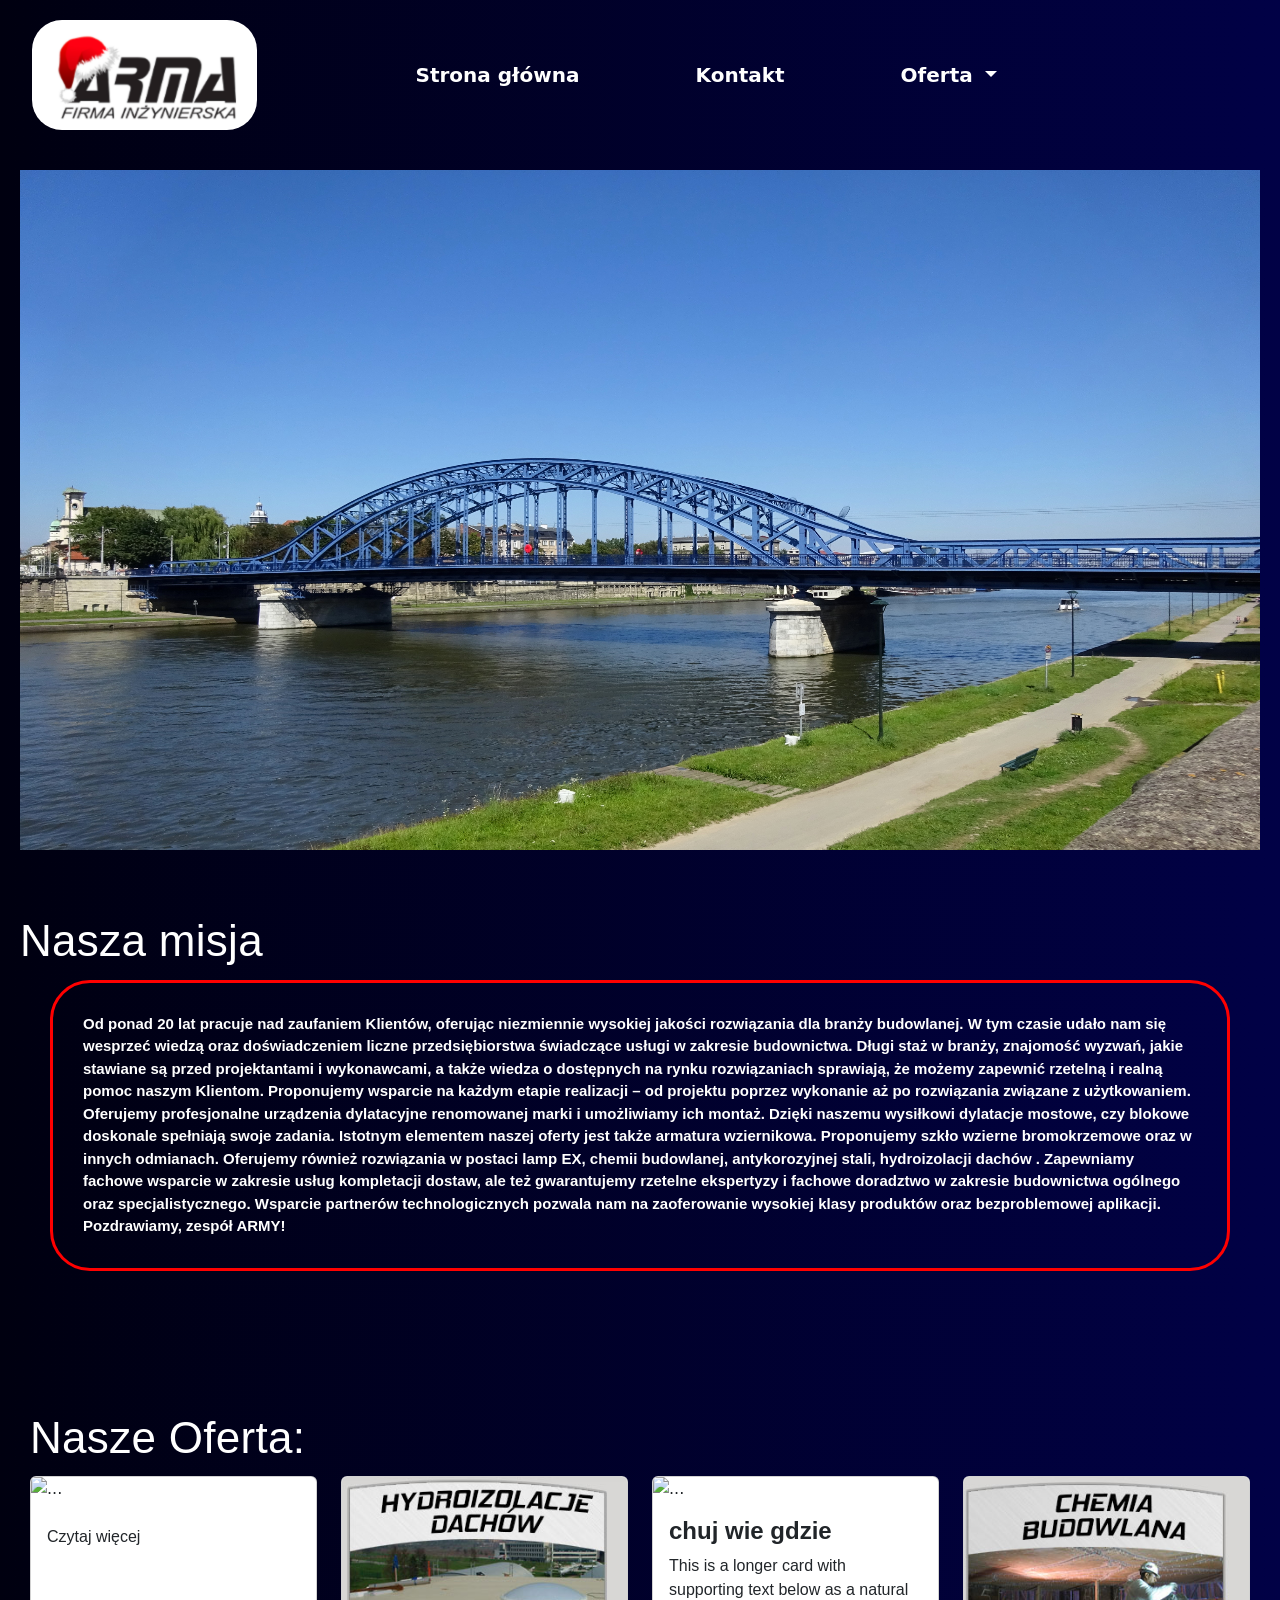
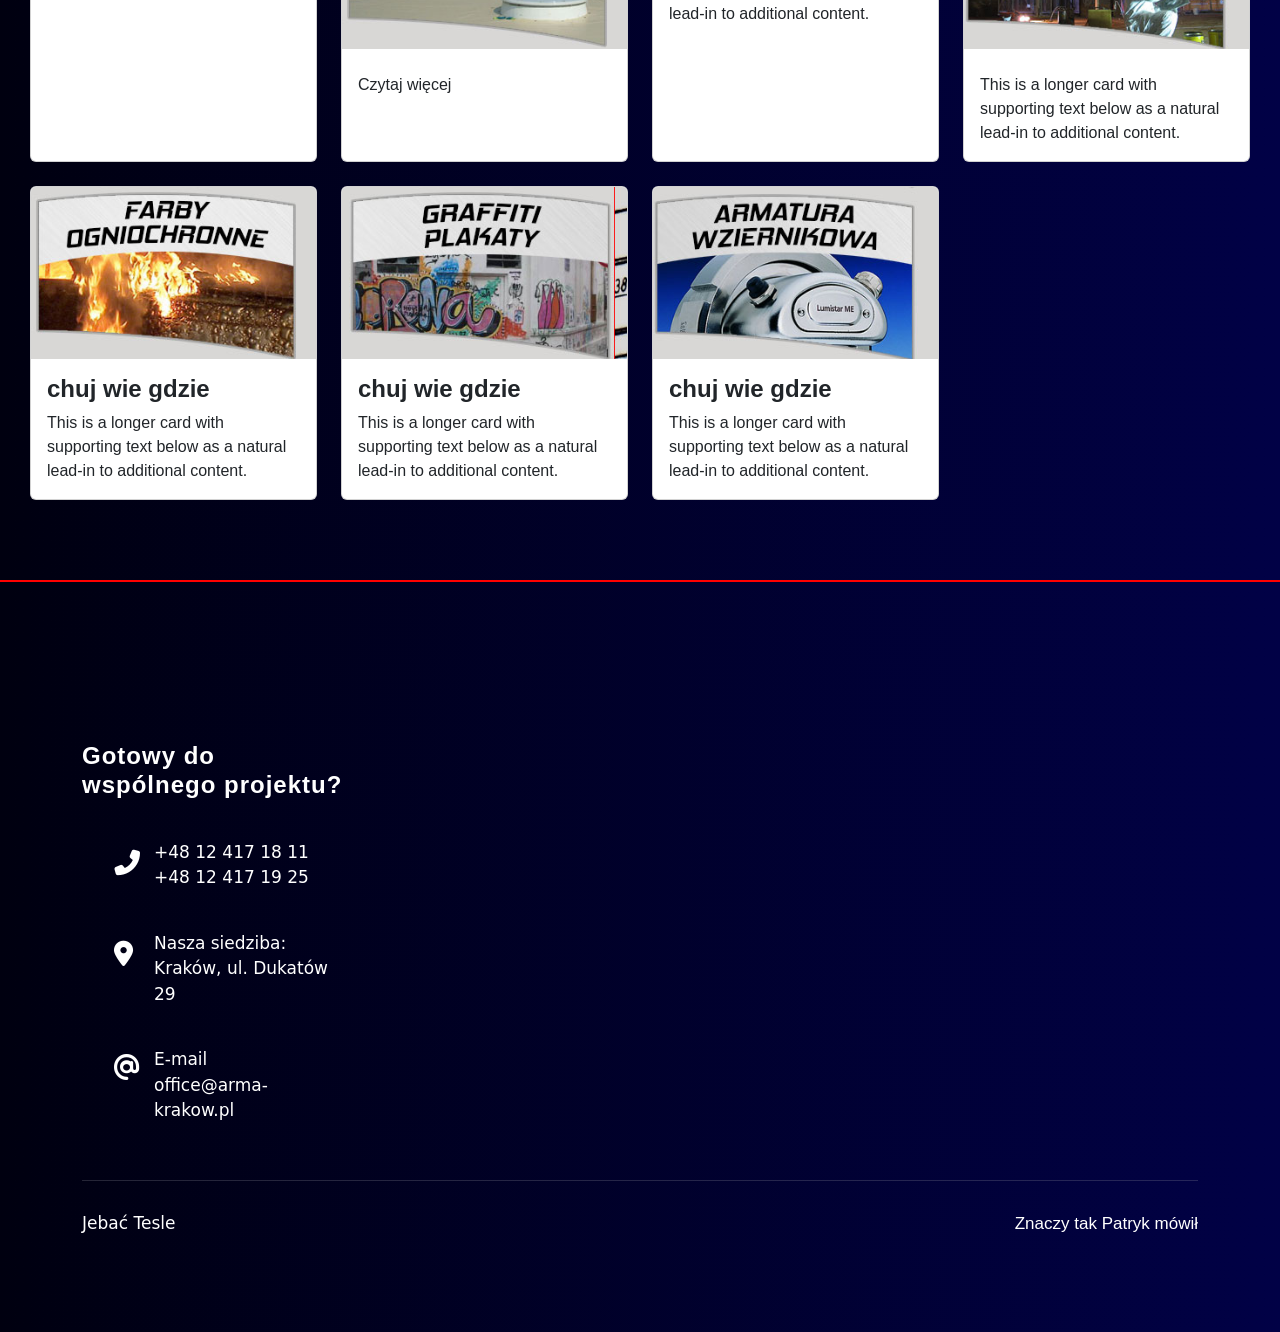
==== index.html @ a5363477 "Update index.html" ====
<!DOCTYPE html>
<html lang="en">
<head>
    <meta charset="UTF-8">
    <meta name="viewport" content="width=device-width, initial-scale=1.0">
    <link rel="stylesheet" href="https://cdnjs.cloudflare.com/ajax/libs/font-awesome/6.5.1/css/all.min.css" integrity="sha512-DTOQO9RWCH3ppGqcWaEA1BIZOC6xxalwEsw9c2QQeAIftl+Vegovlnee1c9QX4TctnWMn13TZye+giMm8e2LwA==" crossorigin="anonymous" referrerpolicy="no-referrer" />    <link rel="stylesheet" href="libraries.css">
   
    <script src="https://ajax.googleapis.com/ajax/libs/jquery/1.12.4/jquery.min.js"></script>
    <script src="https://maxcdn.bootstrapcdn.com/bootstrap/3.3.7/js/bootstrap.min.js" crossorigin="anonymous"></script>

    <link href="https://cdn.jsdelivr.net/npm/bootstrap@5.3.2/dist/css/bootstrap.min.css" rel="stylesheet" integrity="sha384-T3c6CoIi6uLrA9TneNEoa7RxnatzjcDSCmG1MXxSR1GAsXEV/Dwwykc2MPK8M2HN" crossorigin="anonymous">
    <link rel="stylesheet" href="arma.css">
    <link rel="stylesheet" href="footer.css">
    <link rel="stylesheet" href="modal.css">
    <!-- <link rel="stylesheet" href="style.css"> -->
    <title>Arma - firma inżynieryjska</title>
</head>
<body>

  <!-- <div class="nav-img"><img src="log.png" height="100px" width="auto"></div> -->
    
  

  <nav class="navbar navbar-expand-lg bg-body-tertiary">
    <div class="container-fluid">
      <a class="navbar-brand" href="#"><img src="log.png" class="logo-img"></a>
      <button class="navbar-toggler" type="button" data-bs-toggle="collapse" data-bs-target="#navbarSupportedContent" aria-controls="navbarSupportedContent" aria-expanded="false" aria-label="Toggle navigation">
        <span class="navbar-toggler-icon"></span>
      </button>
      <div class="collapse navbar-collapse" id="navbarSupportedContent">
        <ul class="navbar-nav me-auto mb-2 mb-lg-0">
          <li class="nav-item">
            <a class="nav-link" aria-current="page" href="">Strona główna</a>
          </li>
          <li class="nav-item">
            <a class="nav-link" href="#contact">Kontakt</a>
          </li>
          <li class="nav-item dropdown">
            <a class="nav-link dropdown-toggle" href="#" role="button" data-bs-toggle="dropdown" aria-expanded="false">
              Oferta
            </a>
            <ul class="dropdown-menu" aria-labelledby="navbarDropdown">
              <li><a class="dropdown-item" href="#">Antykorozja stali</a></li>
              <li><a class="dropdown-item" href="#">hydroizolacji dachów</a></li>
              <li><a class="dropdown-item" href="#">ekspertyza i doractwo</a></li>
              <li><a class="dropdown-item" href="#">Farby ognioodporne</a></li>
              <li><a class="dropdown-item" href="#">Grafiti i plakaty</a></li>
              <li><a class="dropdown-item" href="#">Armatura wziernikowa</a></li>
              <li><a class="dropdown-item" href="#">Urządzenia wziernikowa</a></li>
              <li><a class="dropdown-item" href="#">Urządzenia dylatacyjne</a></li>
              <li><hr class="dropdown-divider"></li>
              <li><a class="dropdown-item" href="#">Sprzęt specjalistyczny</a></li>
            </ul>
          </li>
        </ul>
      </div>
    </div>
  </nav>


<section class="mid-section">
  <img src="most.jpg" class="bridge-img" >
</section>
<section class="nasza-misja">
  <div class="title"><h6 class="title-about-me">Nasza misja</h6></div>
  <div class="description">
  <p class="about-me">Od ponad 20 lat pracuje nad zaufaniem Klientów, oferując niezmiennie wysokiej jakości rozwiązania dla branży budowlanej. W tym czasie udało nam się wesprzeć wiedzą oraz doświadczeniem liczne przedsiębiorstwa świadczące usługi w zakresie budownictwa. Długi staż w branży, znajomość wyzwań, jakie stawiane są przed projektantami i wykonawcami, a także wiedza o dostępnych na rynku rozwiązaniach sprawiają, że możemy zapewnić rzetelną i realną pomoc naszym Klientom.
    Proponujemy wsparcie na każdym etapie realizacji – od projektu poprzez wykonanie aż po rozwiązania związane z użytkowaniem. Oferujemy profesjonalne urządzenia dylatacyjne renomowanej marki i umożliwiamy ich montaż. Dzięki naszemu wysiłkowi dylatacje mostowe, czy blokowe doskonale spełniają swoje zadania. Istotnym elementem naszej oferty jest także armatura wziernikowa. Proponujemy szkło wzierne bromokrzemowe oraz w innych odmianach. Oferujemy również rozwiązania w postaci lamp EX, chemii budowlanej, antykorozyjnej stali, hydroizolacji dachów .
    Zapewniamy fachowe wsparcie w zakresie usług kompletacji dostaw, ale też gwarantujemy rzetelne ekspertyzy i fachowe doradztwo w zakresie budownictwa ogólnego oraz specjalistycznego. Wsparcie partnerów technologicznych pozwala nam na zaoferowanie wysokiej klasy produktów oraz bezproblemowej aplikacji.
    Pozdrawiamy, zespół ARMY!</p>
  </div>
</section>

<!-- Modal -->

<div class="modal" tabindex="-1" id="myModal">
 <div class="modal-dialog">
   <div class="modal-content">
     <div class="modal-header">
       <h5 class="modal-title">Modal title</h5>
       <button type="button" class="btn-close" data-bs-dismiss="modal" aria-label="Close"></button>
     </div>
     <div class="modal-body">
<div class="modal-nav">
  <ul class="ul-modal">
    <li class="li-modal"><a href="#"><button class="button" id="opis-button">Opis</button></a></li>
    <li class="li-modal"><a href="#"><button class="button" id="do-pobrania-button">Do Pobrania</button></a></li>
    <li class="li-modal"><a href="#"><button class="button" id="kolory-button">Kolory</button></a></li>
  </ul>
</div>
<div id="opis" class="tab-content">
  <h2>Opis</h2>
  <div id="opis-content">
    Mamy szerokie doświadczenie w systemach antykorozyjnych dla konstrukcji stalowych dzięki współpracy z firmą Hempel. Oferujemy profesjonalną obsługę aplikacji powłok malarskich, wspierając klientów od fazy projektowej po serwis gwarancyjny. Partnerzy mogą liczyć na wsparcie certyfikowanej kadry, konkurencyjne oferty, bezpłatną dostawę i usługi dodatkowe. Zainteresowanych zapraszamy do kontaktu telefonicznego lub formularza zgłoszeniowego.
  </div>
</div>
<div id="do-pobrania" class="tab-content hidden">
  <h2>Do Pobrania</h2>
  <div id="do-pobrania-content">
   <div class="des"><p class="pobranie-content">Zapraszamy do pobrania kart technicznych i kart charakterystyki najpopularniejszych produktów firmy Hempel. Jeśli są Państwo zainteresowani innymi dokumentami prosimy o kontakt. Nasi pracownicy są do Państwa dyspozycji. Przypominamy też, iż komplet niezbędnych dokumentów otrzymają Państwo wraz z zamówionym towarem</p></div> 
 <div class="tab">
   <table width="890">
    <tbody><tr>
      <td colspan="4" width="100"><span style="font-size:24px;">Karty charakterystki</span></td><td width="100" colspan="4"><span style="font-size:24px;">Karty techniczne</span></td> <td width="210"><span style="font-size:24px;">Atesty</span></td>
    </tr>
    <tr>
      <td><a target="_blank" href="PDF/ANTYKOROZJA/Karty_charakterystyki/0808C00000.pdf">0808C</a></td>	<td><a target="_blank" href="PDF/ANTYKOROZJA/Karty_charakterystyki/0845C00000.pdf">0845C</a></td> <td><a target="_blank" href="PDF/ANTYKOROZJA/Karty_charakterystyki/1314012170.pdf">13140</a></td>  <td style="padding-right:50px;"><a target="_blank" href="PDF/ANTYKOROZJA/Karty_charakterystyki/1550911630.pdf">15509</a></td> <td><a target="_blank" href="PDF/ANTYKOROZJA/Karty_techniczne/Karta techniczna 15700_end 01-2016.pdf">15700</a></td>  <td><a target="_blank" href="PDF/ANTYKOROZJA/Karty_techniczne/Karta techniczna 17360_end 07-2013.pdf">17360</a></td> <td><a target="_blank" href="PDF/ANTYKOROZJA/Karty_techniczne/Karta techniczna 17410_end 09-2015_sz.pdf">17410</a></td> <td style="padding-right:50px;"><a target="_blank" href="PDF/ANTYKOROZJA/Karty_techniczne/Karta techniczna_08080_end 08-2017.pdf">08080</a></td> <td><a target="_blank" href="PDF/ANTYKOROZJA/Atesty/Atest Higieniczny_17410_47741_47743_end 30-09-2014.pdf"><span style="font-size:13px;">Atest higieniczny</span></a></td>
    </tr>
    <tr>
      <td><a target="_blank" href="PDF/ANTYKOROZJA/Karty_charakterystyki/1555711630.pdf">15557</a></td>	<td><a target="_blank" href="PDF/ANTYKOROZJA/Karty_charakterystyki/1557912430.pdf">15579</a></td> <td><a target="_blank" href="PDF/ANTYKOROZJA/Karty_charakterystyki/1570819840.pdf">15708</a></td>  <td><a target="_blank" href="PDF/ANTYKOROZJA/Karty_charakterystyki/1570919840.pdf">15709</a></td> <td><a target="_blank" href="PDF/ANTYKOROZJA/Karty_techniczne/Karta techniczna_08450_end 08-2017.pdf">08450</a></td>  <td><a target="_blank" href="PDF/ANTYKOROZJA/Karty_techniczne/Karta techniczna_15560_end 12-2013.pdf">15560</a></td> <td><a target="_blank" href="PDF/ANTYKOROZJA/Karty_techniczne/Karta techniczna_15570_end  01-2017.pdf">15570</a></td> <td><a target="_blank" href="PDF/ANTYKOROZJA/Karty_techniczne/Karta techniczna_17410_end 04-2018.pdf">17410</a></td> <td><a target="_blank" href="PDF/ANTYKOROZJA/Atesty/Atest Higieniczny_nawierzchnie_end 27-10-2013.pdf"><span style="font-size:13px;">Atest higieniczny - nawierzchnie</span></a></td>
    </tr>
    <tr>
      <td><a target="_blank" href="PDF/ANTYKOROZJA/Karty_charakterystyki/1690019840.pdf">16900</a></td>	<td><a target="_blank" href="PDF/ANTYKOROZJA/Karty_charakterystyki/1736919830.pdf">17369</a></td> <td><a target="_blank" href="PDF/ANTYKOROZJA/Karty_charakterystyki/1741512170.pdf">17415</a></td>  <td><a target="_blank" href="PDF/ANTYKOROZJA/Karty_charakterystyki/1741911480.pdf">17419<span style="font-size:12px;">1148</span></a></td> <td><a target="_blank" href="PDF/ANTYKOROZJA/Karty_techniczne/Karta techniczna_35250_end 12-2012.pdf">35250</a></td>  <td><a target="_blank" href="PDF/ANTYKOROZJA/Karty_techniczne/Karta techniczna_45880,1_end 04-2017.pdf">45880</a></td> <td><a target="_blank" href="PDF/ANTYKOROZJA/Karty_techniczne/Karta techniczna_55210_end 01-2017.pdf">55210</a></td> <td><a target="_blank" href="PDF/ANTYKOROZJA/Karty_techniczne/Karta techniczna_55610_end 09-2015_sz.pdf">55610</a></td> <td></td>
    </tr>
    <tr>
      <td><a target="_blank" href="PDF/ANTYKOROZJA/Karty_charakterystyki/1741912170.pdf">17419<span style="font-size:12px;">1217</span></a></td>	<td><a target="_blank" href="PDF/ANTYKOROZJA/Karty_charakterystyki/4360110000_HEMPACOR.pdf">43601</a></td> <td><a target="_blank" href="PDF/ANTYKOROZJA/Karty_charakterystyki/4514811480.pdf">45148<span style="font-size:12px;">1148</span></a></td>  <td><a target="_blank" href="PDF/ANTYKOROZJA/Karty_charakterystyki/4514812170.pdf">45148<span style="font-size:12px;">1217</span></a></td> <td><a target="_blank" href="PDF/ANTYKOROZJA/Karty_techniczne/Karta techniczna_99350_PL_end 01-2017.pdf">99350</a></td>  <td></td> <td></td> <td></td> <td></td>
    </tr>
    <tr>
      <td><a target="_blank" href="PDF/ANTYKOROZJA/Karty_charakterystyki/4575512340.pdf">45755<span style="font-size:12px;">1234</span></a></td>	<td><a target="_blank" href="PDF/ANTYKOROZJA/Karty_charakterystyki/4575550630.pdf">45755<span style="font-size:12px;">5063</span></a></td> <td><a target="_blank" href="PDF/ANTYKOROZJA/Karty_charakterystyki/4588712170.pdf">45887</a></td>  <td><a target="_blank" href="PDF/ANTYKOROZJA/Karty_charakterystyki/4588912170.pdf">45889<span style="font-size:12px;">1217</span></a></td> <td></td>  <td></td> <td></td> <td></td> <td></td>
    </tr>
    <tr>
      <td><a target="_blank" href="PDF/ANTYKOROZJA/Karty_charakterystyki/4588950630.pdf">45889<span style="font-size:12px;">5063</span></a></td>	<td><a target="_blank" href="PDF/ANTYKOROZJA/Karty_charakterystyki/4720973640.pdf">47209</a></td> <td><a target="_blank" href="PDF/ANTYKOROZJA/Karty_charakterystyki/5521811150.pdf">55218<span style="font-size:12px;">1115</span></a></td>  <td><a target="_blank" href="PDF/ANTYKOROZJA/Karty_charakterystyki/5521817630.pdf">55218<span style="font-size:12px;">1763</span></a></td> <td></td>  <td></td> <td></td> <td></td> <td></td>
    </tr>
    <tr>
      <td><a target="_blank" href="PDF/ANTYKOROZJA/Karty_charakterystyki/5521910390.pdf">55219<span style="font-size:12px;">1039</span></a></td>	<td><a target="_blank" href="PDF/ANTYKOROZJA/Karty_charakterystyki/5521911150.pdf">55219<span style="font-size:12px;">1115</span></a></td> <td><a target="_blank" href="PDF/ANTYKOROZJA/Karty_charakterystyki/5521917380.pdf">55219<span style="font-size:12px;">1738</span></a></td>  <td><a target="_blank" href="PDF/ANTYKOROZJA/Karty_charakterystyki/5521917620.pdf">55219<span style="font-size:12px;">1762</span></a></td> <td></td>  <td></td> <td></td> <td></td> <td></td>
    </tr>
    <tr>
      <td><a target="_blank" href="PDF/ANTYKOROZJA/Karty_charakterystyki/5521917630.pdf">55219<span style="font-size:12px;">1763</span></a></td>	<td><a target="_blank" href="PDF/ANTYKOROZJA/Karty_charakterystyki/5521917700.pdf">55219<span style="font-size:12px;">1770</span></a></td> <td><a target="_blank" href="PDF/ANTYKOROZJA/Karty_charakterystyki/5521930350.pdf">55219<span style="font-size:12px;">3035</span></a></td>  <td><a target="_blank" href="PDF/ANTYKOROZJA/Karty_charakterystyki/5561910270.pdf">55619<span style="font-size:12px;">1027</span></a></td> <td></td>  <td></td> <td></td> <td></td> <td></td>
    </tr>
    <tr>
      <td><a target="_blank" href="PDF/ANTYKOROZJA/Karty_charakterystyki/5561917760.pdf">55619<span style="font-size:12px;">1776</span></a></td>	<td><a target="_blank" href="PDF/ANTYKOROZJA/Karty_charakterystyki/5561927230.pdf">55619<span style="font-size:12px;">2723</span></a></td> <td></td>  <td></td> <td></td>  <td></td> <td></td> <td></td> <td></td>
    </tr>
    
    
    
    </tbody></table>
  </div>
  </div>
</div>
<div id="kolory" class="tab-content hidden">
  <h2>Kolory</h2>
  <div id="kolory-content" class="kolory">
    <table  width="100%"  cellspacing="4" cellpadding="1" border="0" valign="top" class="ral_table"> 
      <tbody> 
          <tr width="100%"> 
              <td height="42" bgcolor="#d0c979">&nbsp;</td> 
              <td height="42" bgcolor="#dbb579">&nbsp;</td> 
              <td height="42" bgcolor="#dab964">&nbsp;</td> 
              <td height="42" bgcolor="#ffc11d">&nbsp;</td> 
              <td height="42" bgcolor="#edb421">&nbsp;</td> 
              <td height="42" bgcolor="#b19c17">&nbsp;</td> 
              <td height="42" bgcolor="#e59a1d">&nbsp;</td> 
          </tr> 
          <tr valign="top"> 
              <td height="32">RAL 1000</td> 
              <td height="32">RAL 1001</td> 
              <td height="32">RAL 1002</td> 
              <td height="32">RAL 1003</td> 
              <td height="32">RAL 1004</td> 
              <td height="32">RAL 1005</td> 
              <td height="32">RAL 1006</td> 
          </tr> 
          <tr> 
              <td height="42" bgcolor="#dd8d13">&nbsp;</td> 
              <td height="42" bgcolor="#8f652d">&nbsp;</td> 
              <td height="42" bgcolor="#dfca3c">&nbsp;</td> 
              <td height="42" bgcolor="#ffffe8">&nbsp;</td> 
              <td height="42" bgcolor="#f1e397">&nbsp;</td> 
              <td height="42" bgcolor="#fffcc9">&nbsp;</td> 
              <td height="42" bgcolor="#ffff59">&nbsp;</td> 
          </tr> 
          <tr valign="top"> 
              <td height="32">RAL 1007</td> 
              <td height="32">RAL 1011</td> 
              <td height="32">RAL 1012</td> 
              <td height="32">RAL 1013</td> 
              <td height="32">RAL 1014</td> 
              <td height="32">RAL 1015</td> 
              <td height="32">RAL 1016</td> 
          </tr> 
          <tr> 
              <td height="42" bgcolor="#ffbc43">&nbsp;</td> 
              <td height="42" bgcolor="#ffff50">&nbsp;</td> 
              <td height="42" bgcolor="#948268">&nbsp;</td> 
              <td height="42" bgcolor="#8a894b">&nbsp;</td> 
              <td height="42" bgcolor="#feeb28">&nbsp;</td> 
              <td height="42" bgcolor="#fff025">&nbsp;</td> 
              <td height="42" bgcolor="#a58a36">&nbsp;</td> 
          </tr> 
          <tr valign="top"> 
              <td height="32">RAL 1017</td> 
              <td height="32">RAL 1018</td> 
              <td height="32">RAL 1019</td> 
              <td height="32">RAL 1020</td> 
              <td height="32">RAL 1021</td> 
              <td height="32">RAL 1023</td> 
              <td height="32">RAL 1024</td> 
          </tr> 
          <tr> 
              <td height="42" bgcolor="#8a8019">&nbsp;</td> 
              <td height="42" bgcolor="#ffaa17">&nbsp;</td> 
              <td height="42" bgcolor="#e3bd2d">&nbsp;</td> 
              <td height="42" bgcolor="#ffb125">&nbsp;</td> 
              <td height="42" bgcolor="#f7a23f">&nbsp;</td> 
              <td height="42" bgcolor="#d15600">&nbsp;</td> 
              <td height="42" bgcolor="#b52500">&nbsp;</td> 
          </tr> 
          <tr valign="top"> 
              <td height="32">RAL 1027</td> 
              <td height="32">RAL 1028</td> 
              <td height="32">RAL 1032</td> 
              <td height="32">RAL 1033</td> 
              <td height="32">RAL 1034</td> 
              <td height="32">RAL 2000</td> 
              <td height="32">RAL 2001</td> 
          </tr> 
          <tr> 
              <td height="42" bgcolor="#c61300">&nbsp;</td> 
              <td height="42" bgcolor="#ff5913">&nbsp;</td> 
              <td height="42" bgcolor="#f32d0d">&nbsp;</td> 
              <td height="42" bgcolor="#ff4819">&nbsp;</td> 
              <td height="42" bgcolor="#ed3300">&nbsp;</td> 
              <td height="42" bgcolor="#cf3906">&nbsp;</td> 
              <td height="42" bgcolor="#ef5c0d">&nbsp;</td> 
          </tr> 
          <tr valign="top"> 
              <td height="32">RAL 2002</td> 
              <td height="32">RAL 2003</td> 
              <td height="32">RAL 2004</td> 
              <td height="32">RAL 2008</td> 
              <td height="32">RAL 2009</td> 
              <td height="32">RAL 2010</td> 
              <td height="32">RAL 2011</td> 
          </tr> 
          <tr> 
              <td height="42" bgcolor="#ed4425">&nbsp;</td> 
              <td height="42" bgcolor="#a90000">&nbsp;</td> 
              <td height="42" bgcolor="#980000">&nbsp;</td> 
              <td height="42" bgcolor="#940000">&nbsp;</td> 
              <td height="42" bgcolor="#770000">&nbsp;</td> 
              <td height="42" bgcolor="#4f0000">&nbsp;</td> 
              <td height="42" bgcolor="#3c0000">&nbsp;</td> 
          </tr> 
          <tr valign="top"> 
              <td height="32">RAL 2012</td> 
              <td height="32">RAL 3000</td> 
              <td height="32">RAL 3001</td> 
              <td height="32">RAL 3002</td> 
              <td height="32">RAL 3003</td> 
              <td height="32">RAL 3004</td> 
              <td height="32">RAL 3005</td> 
          </tr> 
          <tr> 
              <td height="42" bgcolor="#1d0000">&nbsp;</td> 
              <td height="42" bgcolor="#460000">&nbsp;</td> 
              <td height="42" bgcolor="#600000">&nbsp;</td> 
              <td height="42" bgcolor="#c5694d">&nbsp;</td> 
              <td height="42" bgcolor="#8c0000">&nbsp;</td> 
              <td height="42" bgcolor="#ed5c50">&nbsp;</td> 
              <td height="42" bgcolor="#ff939d">&nbsp;</td> 
          </tr> 
          <tr valign="top"> 
              <td height="32">RAL 3007</td> 
              <td height="32">RAL 3009</td> 
              <td height="32">RAL 3011</td> 
              <td height="32">RAL 3012</td> 
              <td height="32">RAL 3013</td> 
              <td height="32">RAL 3014</td> 
              <td height="32">RAL 3015</td> 
          </tr> 
          <tr> 
              <td height="42" bgcolor="#ab1006">&nbsp;</td> 
              <td height="42" bgcolor="#e63838">&nbsp;</td> 
              <td height="42" bgcolor="#e6272c">&nbsp;</td> 
              <td height="42" bgcolor="#ca0d00">&nbsp;</td> 
              <td height="42" bgcolor="#ea5138">&nbsp;</td> 
              <td height="42" bgcolor="#c20019">&nbsp;</td> 
              <td height="42" bgcolor="#ad0610">&nbsp;</td> 
          </tr> 
          <tr valign="top"> 
              <td height="32">RAL 3016</td> 
              <td height="32">RAL 3017</td> 
              <td height="32">RAL 3018</td> 
              <td height="32">RAL 3020</td> 
              <td height="32">RAL 3022</td> 
              <td height="32">RAL 3027</td> 
              <td height="32">RAL 3031</td> 
          </tr> 
          <tr> 
              <td height="42" bgcolor="#7f4864">&nbsp;</td> 
              <td height="42" bgcolor="#911d25">&nbsp;</td> 
              <td height="42" bgcolor="#e54370">&nbsp;</td> 
              <td height="42" bgcolor="#4b0006">&nbsp;</td> 
              <td height="42" bgcolor="#6e4879">&nbsp;</td> 
              <td height="42" bgcolor="#831041">&nbsp;</td> 
              <td height="42" bgcolor="#2c0006">&nbsp;</td> 
          </tr> 
          <tr valign="top"> 
              <td height="32">RAL 4001</td> 
              <td height="32">RAL 4002</td> 
              <td height="32">RAL 4003</td> 
              <td height="32">RAL 4004</td> 
              <td height="32">RAL 4005</td> 
              <td height="32">RAL 4006</td> 
              <td height="32">RAL 4007</td> 
          </tr> 
          <tr> 
              <td height="42" bgcolor="#721d4d">&nbsp;</td> 
              <td height="42" bgcolor="#8d6e7b">&nbsp;</td> 
              <td height="42" bgcolor="#ce1f4a">&nbsp;</td> 
              <td height="42" bgcolor="#172144">&nbsp;</td> 
              <td height="42" bgcolor="#001939">&nbsp;</td> 
              <td height="42" bgcolor="#00004a">&nbsp;</td> 
              <td height="42" bgcolor="#000021">&nbsp;</td> 
          </tr> 
          <tr valign="top"> 
              <td height="32">RAL 4008</td> 
              <td height="32">RAL 4009</td> 
              <td height="32">RAL 4010</td> 
              <td height="32">RAL 5000</td> 
              <td height="32">RAL 5001</td> 
              <td height="32">RAL 5002</td> 
              <td height="32">RAL 5003</td> 
          </tr> 
          <tr> 
              <td height="42" bgcolor="#00000d">&nbsp;</td> 
              <td height="42" bgcolor="#001762">&nbsp;</td> 
              <td height="42" bgcolor="#253d68">&nbsp;</td> 
              <td height="42" bgcolor="#000617">&nbsp;</td> 
              <td height="42" bgcolor="#132d59">&nbsp;</td> 
              <td height="42" bgcolor="#001355">&nbsp;</td> 
              <td height="42" bgcolor="#000013">&nbsp;</td> 
          </tr> 
          <tr valign="top"> 
              <td height="32">RAL 5004</td> 
              <td height="32">RAL 5005</td> 
              <td height="32">RAL 5007</td> 
              <td height="32">RAL 5008</td> 
              <td height="32">RAL 5009</td> 
              <td height="32">RAL 5010</td> 
              <td height="32">RAL 5011</td> 
          </tr> 
          <tr> 
              <td height="42" bgcolor="#3661ad">&nbsp;</td> 
              <td height="42" bgcolor="#000027">&nbsp;</td> 
              <td height="42" bgcolor="#4b5d78">&nbsp;</td> 
              <td height="42" bgcolor="#214b9d">&nbsp;</td> 
              <td height="42" bgcolor="#001f6a">&nbsp;</td> 
              <td height="42" bgcolor="#2d6c79">&nbsp;</td> 
              <td height="42" bgcolor="#0d2860">&nbsp;</td> 
          </tr> 
          <tr valign="top"> 
              <td height="32">RAL 5012</td> 
              <td height="32">RAL 5013</td> 
              <td height="32">RAL 5014</td> 
              <td height="32">RAL 5015</td> 
              <td height="32">RAL 5017</td> 
              <td height="32">RAL 5018</td> 
              <td height="32">RAL 5019</td> 
          </tr> 
          <tr> 
              <td height="42" bgcolor="#001d28">&nbsp;</td> 
              <td height="42" bgcolor="#104656">&nbsp;</td> 
              <td height="42" bgcolor="#000025">&nbsp;</td> 
              <td height="42" bgcolor="#324472">&nbsp;</td> 
              <td height="42" bgcolor="#567b9c">&nbsp;</td> 
              <td height="42" bgcolor="#1f5443">&nbsp;</td> 
              <td height="42" bgcolor="#064a10">&nbsp;</td> 
          </tr> 
          <tr valign="top"> 
              <td height="32">RAL 5020</td> 
              <td height="32">RAL 5021</td> 
              <td height="32">RAL 5022</td> 
              <td height="32">RAL 5023</td> 
              <td height="32">RAL 5024</td> 
              <td height="32">RAL 6000</td> 
              <td height="32">RAL 6001</td> 
          </tr> 
          <tr> 
              <td height="42" bgcolor="#133810">&nbsp;</td> 
              <td height="42" bgcolor="#272f17">&nbsp;</td> 
              <td height="42" bgcolor="#00171f">&nbsp;</td> 
              <td height="42" bgcolor="#001300">&nbsp;</td> 
              <td height="42" bgcolor="#061000">&nbsp;</td> 
              <td height="42" bgcolor="#0d0600">&nbsp;</td> 
              <td height="42" bgcolor="#000600">&nbsp;</td> 
          </tr> 
          <tr valign="top"> 
              <td height="32">RAL 6002</td> 
              <td height="32">RAL 6003</td> 
              <td height="32">RAL 6004</td> 
              <td height="32">RAL 6005</td> 
              <td height="32">RAL 6006</td> 
              <td height="32">RAL 6007</td> 
              <td height="32">RAL 6008</td> 
          </tr> 
          <tr> 
              <td height="42" bgcolor="#000d00">&nbsp;</td> 
              <td height="42" bgcolor="#13551d">&nbsp;</td> 
              <td height="42" bgcolor="#48613f">&nbsp;</td> 
              <td height="42" bgcolor="#00100d">&nbsp;</td> 
              <td height="42" bgcolor="#515e38">&nbsp;</td> 
              <td height="42" bgcolor="#131700">&nbsp;</td> 
              <td height="42" bgcolor="#001300">&nbsp;</td> 
          </tr> 
          <tr valign="top"> 
              <td height="32">RAL 6009</td> 
              <td height="32">RAL 6010</td> 
              <td height="32">RAL 6011</td> 
              <td height="32">RAL 6012</td> 
              <td height="32">RAL 6013</td> 
              <td height="32">RAL 6014</td> 
              <td height="32">RAL 6015</td> 
          </tr> 
          <tr> 
              <td height="42" bgcolor="#00412f">&nbsp;</td> 
              <td height="42" bgcolor="#2d752c">&nbsp;</td> 
              <td height="42" bgcolor="#339433">&nbsp;</td> 
              <td height="42" bgcolor="#aee8b4">&nbsp;</td> 
              <td height="42" bgcolor="#06250d">&nbsp;</td> 
              <td height="42" bgcolor="#6d936a">&nbsp;</td> 
              <td height="42" bgcolor="#061300">&nbsp;</td> 
          </tr> 
          <tr valign="top"> 
              <td height="32">RAL 6016</td> 
              <td height="32">RAL 6017</td> 
              <td height="32">RAL 6018</td> 
              <td height="32">RAL 6019</td> 
              <td height="32">RAL 6020</td> 
              <td height="32">RAL 6021</td> 
              <td height="32">RAL 6022</td> 
          </tr> 
          <tr> 
              <td height="42" bgcolor="#1f623d">&nbsp;</td> 
              <td height="42" bgcolor="#386025">&nbsp;</td> 
              <td height="42" bgcolor="#002d2f">&nbsp;</td> 
              <td height="42" bgcolor="#72bab7">&nbsp;</td> 
              <td height="42" bgcolor="#062825">&nbsp;</td> 
              <td height="42" bgcolor="#004a25">&nbsp;</td> 
              <td height="42" bgcolor="#106239">&nbsp;</td> 
          </tr> 
          <tr valign="top"> 
              <td height="32">RAL 6024</td> 
              <td height="32">RAL 6025</td> 
              <td height="32">RAL 6026</td> 
              <td height="32">RAL 6027</td> 
              <td height="32">RAL 6028</td> 
              <td height="32">RAL 6029</td> 
              <td height="32">RAL 6032</td> 
          </tr> 
          <tr> 
              <td height="42" bgcolor="#386a68">&nbsp;</td> 
              <td height="42" bgcolor="#6eaaa8">&nbsp;</td> 
              <td height="42" bgcolor="#627075">&nbsp;</td> 
              <td height="42" bgcolor="#798790">&nbsp;</td> 
              <td height="42" bgcolor="#655e48">&nbsp;</td> 
              <td height="42" bgcolor="#565548">&nbsp;</td> 
              <td height="42" bgcolor="#7f8787">&nbsp;</td> 
          </tr> 
          <tr valign="top"> 
              <td height="32">RAL 6033</td> 
              <td height="32">RAL 6034</td> 
              <td height="32">RAL 7000</td> 
              <td height="32">RAL 7001</td> 
              <td height="32">RAL 7002</td> 
              <td height="32">RAL 7003</td> 
              <td height="32">RAL 7004</td> 
          </tr> 
          <tr> 
              <td height="42" bgcolor="#4a544f">&nbsp;</td> 
              <td height="42" bgcolor="#504338">&nbsp;</td> 
              <td height="42" bgcolor="#4a3f25">&nbsp;</td> 
              <td height="42" bgcolor="#32392f">&nbsp;</td> 
              <td height="42" bgcolor="#2f3936">&nbsp;</td> 
              <td height="42" bgcolor="#33393d">&nbsp;</td> 
              <td height="42" bgcolor="#32393c">&nbsp;</td> 
          </tr> 
          <tr valign="top"> 
              <td height="32">RAL 7005</td> 
              <td height="32">RAL 7006</td> 
              <td height="32">RAL 7008</td> 
              <td height="32">RAL 7009</td> 
              <td height="32">RAL 7010</td> 
              <td height="32">RAL 7011</td> 
              <td height="32">RAL 7012</td> 
          </tr> 
          <tr> 
              <td height="42" bgcolor="#382d2c">&nbsp;</td> 
              <td height="42" bgcolor="#1f252f">&nbsp;</td> 
              <td height="42" bgcolor="#0d1319">&nbsp;</td> 
              <td height="42" bgcolor="#06060d">&nbsp;</td> 
              <td height="42" bgcolor="#1f1913">&nbsp;</td> 
              <td height="42" bgcolor="#656a59">&nbsp;</td> 
              <td height="42" bgcolor="#1f2127">&nbsp;</td> 
          </tr> 
          <tr valign="top"> 
              <td height="32">RAL 7013</td> 
              <td height="32">RAL 7015</td> 
              <td height="32">RAL 7016</td> 
              <td height="32">RAL 7021</td> 
              <td height="32">RAL 7022</td> 
              <td height="32">RAL 7023</td> 
              <td height="32">RAL 7024</td> 
          </tr> 
          <tr> 
              <td height="42" bgcolor="#17191d">&nbsp;</td> 
              <td height="42" bgcolor="#747b74">&nbsp;</td> 
              <td height="42" bgcolor="#36434a">&nbsp;</td> 
              <td height="42" bgcolor="#b9b599">&nbsp;</td> 
              <td height="42" bgcolor="#5d6559">&nbsp;</td> 
              <td height="42" bgcolor="#7c7856">&nbsp;</td> 
              <td height="42" bgcolor="#d3d8d0">&nbsp;</td> 
          </tr> 
          <tr valign="top"> 
              <td height="32">RAL 7026</td> 
              <td height="32">RAL 7030</td> 
              <td height="32">RAL 7031</td> 
              <td height="32">RAL 7032</td> 
              <td height="32">RAL 7033</td> 
              <td height="32">RAL 7034</td> 
              <td height="32">RAL 7035</td> 
          </tr> 
          <tr> 
              <td height="42" bgcolor="#8a7e7f">&nbsp;</td> 
              <td height="42" bgcolor="#606560">&nbsp;</td> 
              <td height="42" bgcolor="#b3b6a8">&nbsp;</td> 
              <td height="42" bgcolor="#4f4f43">&nbsp;</td> 
              <td height="42" bgcolor="#899299">&nbsp;</td> 
              <td height="42" bgcolor="#7f8382">&nbsp;</td> 
              <td height="42" bgcolor="#282828">&nbsp;</td> 
          </tr> 
          <tr valign="top"> 
              <td height="32">RAL 7036</td> 
              <td height="32">RAL 7037</td> 
              <td height="32">RAL 7038</td> 
              <td height="32">RAL 7039</td> 
              <td height="32">RAL 7040</td> 
              <td height="32">RAL 7042</td> 
              <td height="32">RAL 7043</td> 
          </tr> 
          <tr> 
              <td height="42" bgcolor="#bab9a5">&nbsp;</td> 
              <td height="42" bgcolor="#7d7e83">&nbsp;</td> 
              <td height="42" bgcolor="#656d6e">&nbsp;</td> 
              <td height="42" bgcolor="#dbdbd3">&nbsp;</td> 
              <td height="42" bgcolor="#695028">&nbsp;</td> 
              <td height="42" bgcolor="#7b4a13">&nbsp;</td> 
              <td height="42" bgcolor="#4b1f10">&nbsp;</td> 
          </tr> 
          <tr valign="top"> 
              <td height="32">RAL 7044</td> 
              <td height="32">RAL 7045</td> 
              <td height="32">RAL 7046</td> 
              <td height="32">RAL 7047</td> 
              <td height="32">RAL 8000</td> 
              <td height="32">RAL 8001</td> 
              <td height="32">RAL 8002</td> 
          </tr> 
          <tr> 
              <td height="42" bgcolor="#562700">&nbsp;</td> 
              <td height="42" bgcolor="#6c1f0d">&nbsp;</td> 
              <td height="42" bgcolor="#411f00">&nbsp;</td> 
              <td height="42" bgcolor="#4d2700">&nbsp;</td> 
              <td height="42" bgcolor="#2f1000">&nbsp;</td> 
              <td height="42" bgcolor="#390000">&nbsp;</td> 
              <td height="42" bgcolor="#211000">&nbsp;</td> 
          </tr> 
          <tr valign="top"> 
              <td height="32">RAL 8003</td> 
              <td height="32">RAL 8004</td> 
              <td height="32">RAL 8007</td> 
              <td height="32">RAL 8008</td> 
              <td height="32">RAL 8011</td> 
              <td height="32">RAL 8012</td> 
              <td height="32">RAL 8014</td> 
          </tr> 
          <tr> 
              <td height="42" bgcolor="#3d0d00">&nbsp;</td> 
              <td height="42" bgcolor="#210600">&nbsp;</td> 
              <td height="42" bgcolor="#130000">&nbsp;</td> 
              <td height="42" bgcolor="#0d0000">&nbsp;</td> 
              <td height="42" bgcolor="#000000">&nbsp;</td> 
              <td height="42" bgcolor="#913913">&nbsp;</td> 
              <td height="42" bgcolor="#552c17">&nbsp;</td> 
          </tr> 
          <tr valign="top"> 
              <td height="32">RAL 8015</td> 
              <td height="32">RAL 8016</td> 
              <td height="32">RAL 8017</td> 
              <td height="32">RAL 8019</td> 
              <td height="32">RAL 8022</td> 
              <td height="32">RAL 8023</td> 
              <td height="32">RAL 8024</td> 
          </tr> 
          <tr> 
              <td height="42" bgcolor="#503327">&nbsp;</td> 
              <td height="42" bgcolor="#271306">&nbsp;</td> 
              <td height="42" bgcolor="#fffff7">&nbsp;</td> 
              <td height="42" bgcolor="#f8fce6">&nbsp;</td> 
              <td height="42" bgcolor="#ffffff">&nbsp;</td> 
              <td height="42" bgcolor="#000000">&nbsp;</td> 
              <td height="42" bgcolor="#000000">&nbsp;</td> 
          </tr> 
          <tr valign="top"> 
              <td height="32">RAL 8025</td> 
              <td height="32">RAL 8028</td> 
              <td height="32">RAL 9001</td> 
              <td height="32">RAL 9002</td> 
              <td height="32">RAL 9003</td> 
              <td height="32">RAL 9004</td> 
              <td height="32">RAL 9005</td> 
          </tr> 
          <tr> 
              <td height="42" bgcolor="#ffffff">&nbsp;</td> 
              <td height="42" bgcolor="#000000">&nbsp;</td> 
              <td height="42" bgcolor="#ffffff">&nbsp;</td> 
              <td height="42" bgcolor="#000000">&nbsp;</td> 
              <td height="42" bgcolor="#e2f0dd">&nbsp;</td> 
              <td height="42" bgcolor="#a89e9e">&nbsp;</td> 
              <td height="42" bgcolor="#75746d">&nbsp;</td> 
          </tr> 
          <tr valign="top"> 
              <td height="32">RAL 9010</td> 
              <td height="32">RAL 9011</td> 
              <td height="32">RAL 9016</td> 
              <td height="32">RAL 9017</td> 
              <td height="32">RAL 9018</td> 
              <td height="32">RAL 9006</td> 
              <td height="32">RAL 9007</td> 
          </tr> 
      </tbody> 
  </table>
  </div>
</div>
  <p></p>
</div>
       <div id="modalContent"></div>
     </div>
     <div class="modal-footer">
     </div>
   </div>
 </div>

<!-- Sekcja portfolio -->

<section class="portfolio">
  <div class="portfolio-title"><h5 class="offert-title">Nasze Oferta:</h5> </div>
<div class="row row-cols-1 row-cols-md-4 g-4">


  <!-- karta 1 -->
  <div class="col">
    <div class="card h-100" data-target="myModal3">
      <img src="oferty_h_10.jpg" class="card-img-top" alt="...">
      <div class="card-body">
        <h5 class="card-title" data-custom-title="Antykorozja stali"></h5>
        <p class="card-text" data-custom-text="Jebać grubego i rodzine jego">Czytaj więcej</p>
      </div>
    </div>
  </div>

<!-- karta 2 -->
<div class="col">
  <div class="card h-100" data-target="myModal3">
    <img src="/grafika/oferty_h_11.jpg" class="card-img-top" alt="...">
    <div class="card-body">
      <h5 class="card-title" data-custom-title="Hydroizolacja dachów"></h5>
      <p class="card-text"data-custom-text="Jebać grubego i rodzine jego">Czytaj więcej</p>
    </div>
  </div>
</div>

<!-- karta 3 -->
  <div class="col">
    <div class="card h-100" data-target="myModal3">
      <img src="oferty_h_12.jpg" class="card-img-top" alt="...">
      <div class="card-body">
        <h5 class="card-title" data-custom-title="Ekspertyza i doradztwo">chuj wie gdzie</h5>
        <p class="card-text">This is a longer card with supporting text below as a natural lead-in to additional content.</p>
      </div>
    </div>
  </div>
<!-- karta 4 -->
  <div class="col">
    <div class="card h-100" data-target="myModal3">
      <img src="/grafika/oferty_h_17.jpg" class="card-img-top" alt="...">
      <div class="card-body">
        <h5 class="card-title" data-custom-title="Chemia budowlana"></h5>
        <p class="card-text">This is a longer card with supporting text below as a natural lead-in to additional content.</p>
      </div>
    </div>
  </div>
<!-- karta 5-->
  <div class="col">
    <div class="card h-100" data-target="myModal3">
      <img src="/grafika/oferty_h_18.jpg" class="card-img-top" alt="...">
      <div class="card-body">
        <h5 class="card-title">chuj wie gdzie</h5>
        <p class="card-text">This is a longer card with supporting text below as a natural lead-in to additional content.</p>
      </div>
    </div>
  </div>
<!-- karta 6 -->
  <div class="col">
    <div class="card h-100" data-target="myModal3">
      <img src="/grafika/oferty_h_19.jpg" class="card-img-top" alt="...">
      <div class="card-body">
        <h5 class="card-title">chuj wie gdzie</h5>
        <p class="card-text">This is a longer card with supporting text below as a natural lead-in to additional content.</p>
      </div>
    </div>
  </div>
<!-- karta 7 -->
  <div class="col">
    <div class="card h-100" data-target="myModal3">
      <img src="/grafika/oferty_h_24.jpg" class="card-img-top" alt="...">
      <div class="card-body">
        <h5 class="card-title">chuj wie gdzie</h5>
        <p class="card-text">This is a longer card with supporting text below as a natural lead-in to additional content.</p>
      </div>
    </div>
  </div>
</section>



<a href="dzial_arma.html"><div id="papen"></div></a>

</section>

<hr id="hr-section">


<footer id="contact">
  <div class="container">
      <div class="footer-top">
          <div class="row">

              <div class="col-md-6 col-lg-3 about-footer">
                  <h3>Gotowy do wspólnego projektu?</h3>
                  <ul>
                     <li class="tel"><i class="fas fa-phone fa-flip-horizontal fa-xl"></i>
                      <span class="tel">+48 12 417 18 11 </span>
                      <span class="tel">+48 12 417 19 25</span>
                    
                    </li>
                     
                     <li>
                      <i class="fas fa-map-marker-alt fa-xl"></i>
                      <div class="Adress">
                        <span>Nasza siedziba:</span>
                        <span> Kraków, ul. Dukatów 29</span>
                      </div>
                      </li>

                     <li>
                      <i class="fa-solid fa-at fa-xl" style="color: rgb(255, 255, 255);"></i>
                      <div class="Adress">
                        <span>E-mail</span>
                        <span>office@arma-krakow.pl</span>
                      </div>
                      </li>
                  </ul>
              </div>
          </div>
      </div>

      <hr>

    
      <div class="footer-bottom">
          <div class="row">
              <div class="col-sm-4">
                  <span>Jebać Tesle</span>
              </div>
              <div class="col-sm-8">
                  <p>Znaczy tak Patryk mówił</p>
              </div>
          </div>
      </div>
  </div>
</footer>


<script src="https://cdn.jsdelivr.net/npm/@popperjs/core@2.11.8/dist/umd/popper.min.js" integrity="sha384-I7E8VVD/ismYTF4hNIPjVp/Zjvgyol6VFvRkX/vR+Vc4jQkC+hVqc2pM8ODewa9r" crossorigin="anonymous"></script>
<script src="https://cdn.jsdelivr.net/npm/bootstrap@5.3.2/dist/js/bootstrap.min.js" integrity="sha384-BBtl+eGJRgqQAUMxJ7pMwbEyER4l1g+O15P+16Ep7Q9Q+zqX6gSbd85u4mG4QzX+" crossorigin="anonymous"></script>
<script src="skrypt.js"></script>
</body>
</html>
---- arma.css ----
* {
    margin: 0;
    padding: 0;
    text-decoration: none;
    box-sizing: border-box;
}

h1, h2, h3, h4, h5, h6 {
    font-family: 'Montserrat', sans-serif;
    font-weight: bold;
    font-size: 24px;
  }

p{
    font-family: 'Helvetica', sans-serif;
}

body {
    background: linear-gradient(90deg, #000010 0%, #010146 100%);
    color: #ffffff;
      
  }

/* Nawigacja */
.navbar{
    padding: 0;
    background: linear-gradient(90deg, #000010 0%, #010146 100%);
} 

.container-fluid{
    color: #ffffff;
}

.navbar .container-fluid .navbar-brand{
height: 150px;
}

.navbar-brand{
    padding: 20px;
}

.dropdown-item{
    font-size: 14px;
    line-height: 16px;
    color: #000003;
    font-weight: 500;
}

.nav-item::after{
    content: '';
    position: absolute;
    bottom: 0;
    left: 0;
    width: 0%;
    background-image: linear-gradient(305deg, #f16532 0, #f25935 16.67%, #f34c38 33.33%, #f23c3c 50%, #f12840 66.67%, #ef0146 83.33%, #ed004c 100%);;
    height: .15em;
    border-radius: 10px;
    transition: .3s ease-in-out;
}

.nav-item:hover::after{
    width: 100%;
}

.navbar-expand-lg .navbar-nav .nav-link {
    color: white;
}

.nav-item{
    margin-left: 100px;
    font-size: 20px;
    line-height: 16px;
    color: #ffffff;
    font-weight: 700;
}

.logo-img{
    border-radius: 30px;
    height: 100%;
    width: 100%;
}

.navbar-toggler{
    margin-right: 15px;
}

.navbar-collapse{
padding-left: 15px;
transition: .3s ease-in-out;
padding-right: 15px;
}



.dropdown-menu[data-bs-popper]{
left: -120px;

}


.navbar>.container-fluid{
    display: flex;
    flex-wrap: inherit;
    align-items: center;
    justify-content: flex-end;
}

@media (min-width:597px){
    .navbar>.container-fluid{
    display: flex;
    flex-wrap: inherit;
    align-items: center;
    justify-content: space-between;
    }
}

/* środkowa sekcja */

.mid-section{
width: 100%;
height: 80vh;
background: linear-gradient(90deg, #000010 0%, #010146 100%);
}

.bridge-img{
    height: 100%;
    width: 100%;
    padding: 20px;
}

/* nasza misja */

.nasza-misja{
    background: linear-gradient(90deg, #000010 0%, #010146 100%);
    flex-direction: column;
    flex-wrap: wrap;
    height: auto;
    width: 100%;
    margin: 40px 0 40px 0;
    display: flex;
}

.description{
    height: auto;
    width: 100%;
    padding-left: 50px;
    padding-right: 50px;
}

.title{
    height: 100%;
    width: 100%;
    margin: 0;
    
}

.title-about-me{
    padding-left: 20px;
    font-size: 44px;
    font-weight: 500;
    line-height: 1.4;
    letter-spacing: .3px;
}

.about-me{
    padding: 30px;
    border-radius: 40px;
    border-color: red;
    border-style: solid;
    font-size: 15px;
    font-weight: 600;
}


/* modal do oferty */

.modal{
    --bs-modal-width: 1000px;
}
.modal-dialog{
    /* width: 900px; */
    top:100px;
    color:black;
    margin-left: auto;
    margin-right: auto ;
}

.modal-content{ 
    height: 500px;
}

.ul-modal{
    margin-left: auto;
    margin-right: auto;
    display: flex;
    align-items: center;
    justify-content: center;
    margin: 0px;
    padding: 0;
}

.li-modal{
    margin-left: auto;
    margin-right: auto;
    text-decoration: none;
    list-style: none;
    font-size: 22px;
    font-weight: 500;
}

a:link {
    text-decoration: none;
  }

.content-adds{
    color: #ed004c;
    height: 200px;
    background-color: #010146;
}

#opis-content{
    max-height: 250px;
    overflow: auto;
}

.pobranie-content{
    overflow: auto;
    max-height: 100px;
}

/* oferta */

.portfolio{
    margin-top: 120px;
    padding-left: 30px;
    padding-right: 30px;
}


.offert-title{
    font-size: 44px;
    font-weight: 500;
    line-height: 1.4;
    letter-spacing: .3px;
    color: #ffffff;
    font-family: 'Poppins', sans-serif;
}

.card:hover {
    transform: scale(1.05);
    transition: .5s ease all;
}

/* .h-100{
    min-height: 350px;
    max-height: 350px;
} */

/* footer */

.about-footer li {
    padding-left: 40px;
    position: relative;
    margin-bottom: 40px;
    display: flex;
    flex-direction: column;
}

.tel{
    display: flex;
   
   
    text-wrap: nowrap;
}

.footer-container{
  
width: 100%;
height: auto;
margin-top: 80px;
}


span{
width: 100%;
}

/* hr */

#hr-section{
    margin-top: 80px;
    margin-bottom: 80px;
    width: 100%;
    border: 1px solid red; 
    opacity: 1;
}
---- footer.css ----
/*---------footer---------*/
footer {
background: linear-gradient(90deg, #000010 0%, #010146 100%);
padding: 80px 0;
font-size: 17px;
}
footer h3 {
font-size: 24px;
font-weight: 600;
letter-spacing: 1px;
}
footer h4 {
font-size: 20px;
font-weight: 600;
letter-spacing: 1px;
display: inline-block;
margin-bottom: 2px;
}
.about-footer li i {
position: absolute;
left: 0;
}
.about-footer li {
padding-left: 40px;
position: relative;
margin-bottom: 40px;
}

.about-footer ul {
margin-top: 40px;
}

footer a {
color: #fff;
display: flex;
flex-direction: column;
}

.Adress {
display: flex;
flex-direction: column;
}

footer a:hover {
color: #ed1b24;
}
.footer-title {
border-bottom: 2px solid #a61f2d;
padding-bottom: 25px;
margin-bottom: 35px;
}

ul.footer-social {
float: right;
}

ul.footer-social li {
display: inline;
margin-right: 16px;
}

ul.footer-social i {
width: 30px;
height: 30px;
background: #fff;
color: #222025;
text-align: center;
line-height: 30px;
border-radius: 30px;
font-size: 16px;
-webkit-transition: all 0.5s;
-moz-transition: all 0.5s;
-o-transition: all 0.5s;
transition: all 0.5s;
font-weight: 800;
}

ul.footer-social li:last-child {
margin-right: 0px;
}

ul.footer-social i:hover {
background: #ed1b24;
color: #fff;
}

.page-more-info li {
margin-bottom: 31px;
}

footer .table td:first-child {
font-weight: 600;
padding-left: 33px;
}

footer .table td:last-child {text-align: right;}
footer .table td {
padding: 0px;
border: 0;
}

footer .table tr {
}

footer .table td i {
position: absolute;
left: 0px;
font-size: 21px;
top: 6px;
}

footer .table td {
position: relative;
padding: 4px 0;
}
.footer-logo td {
padding-right: 4px !important;
}

.footer-logo td:last-child {
padding-right: 0px !important;
}
footer hr {
border-color: #9294a0;
}

.footer-bottom p {
text-align: right;
}
.footer-bottom {
margin-top: 30px;
}
.open-hours hr {
margin: 30px 0;
}


.tel{
    display: flex;
}

.fas{
    top: 22px

}

.fa-solid {
   top: 20px;
}
---- modal.css ----
.hidden {
 display: none;
}

.tab-content{
    max-height: 400px;
}

#kolory-content{
    overflow: auto;
    max-height: 250px;
}

.tab{
max-height: 170px;
overflow:auto;
}

.button{
    border: 0px;
    background-color: white;
}

/* table{
    overflow: auto;
    height: 400px;
} */
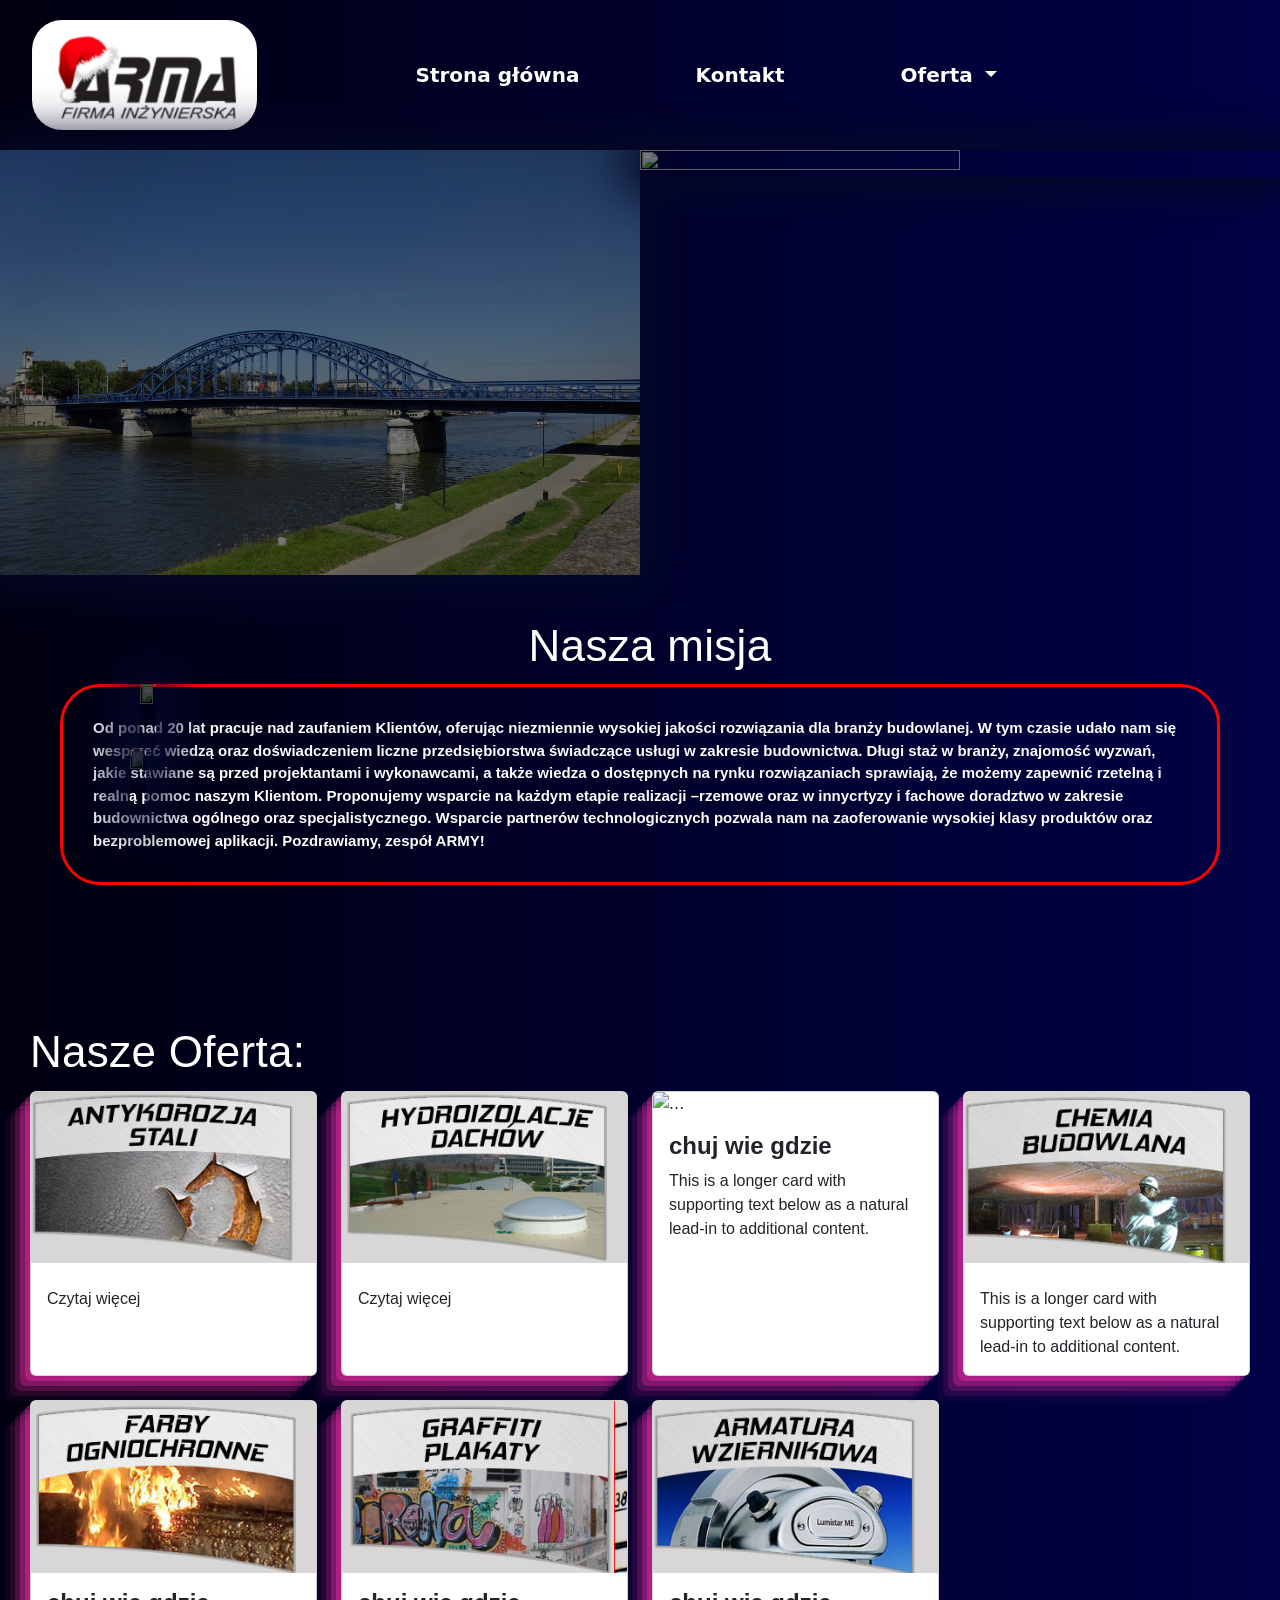
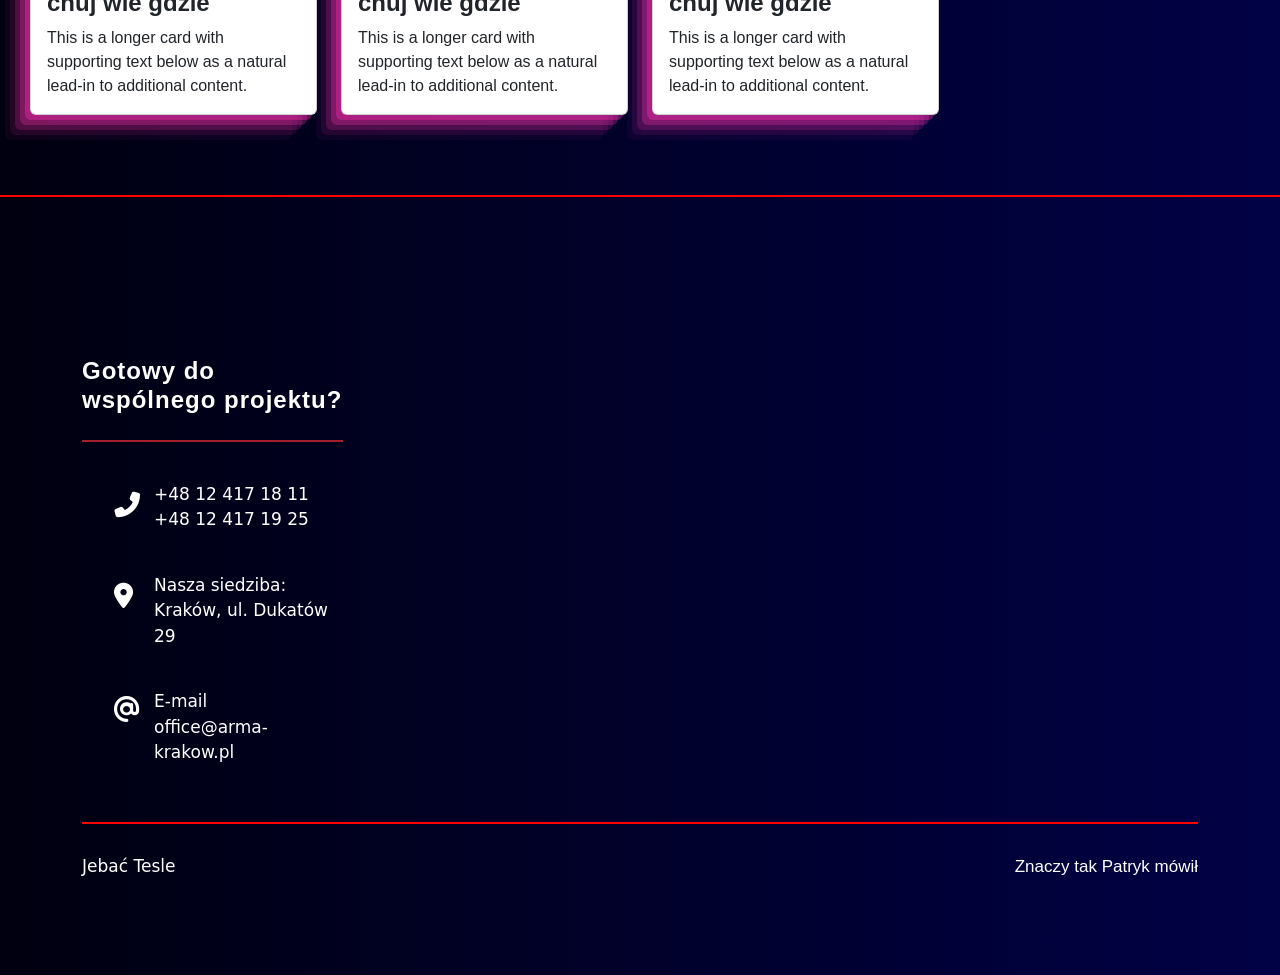
==== commit d59202b4: "Add files via upload" ====
--- a/index.html
+++ b/index.html
@@ -60,15 +60,24 @@
 
 <section class="mid-section">
   <img src="most.jpg" class="bridge-img" >
+  <img src="/inzynierowie-w-helmach-stojacych-przy-fabryce.jpg" class="bridge-img" >
+
 </section>
+
 <section class="nasza-misja">
+
   <div class="title"><h6 class="title-about-me">Nasza misja</h6></div>
+
   <div class="description">
+    <div class="graf">
+    <img src="/inzynierowie-w-helmach-stojacych-przy-fabryce.jpg" class="des-img" >
+    <img src="/inzynierowie-w-helmach-stojacych-przy-fabryce.jpg" class="des1-img" >
+  </div>
   <p class="about-me">Od ponad 20 lat pracuje nad zaufaniem Klientów, oferując niezmiennie wysokiej jakości rozwiązania dla branży budowlanej. W tym czasie udało nam się wesprzeć wiedzą oraz doświadczeniem liczne przedsiębiorstwa świadczące usługi w zakresie budownictwa. Długi staż w branży, znajomość wyzwań, jakie stawiane są przed projektantami i wykonawcami, a także wiedza o dostępnych na rynku rozwiązaniach sprawiają, że możemy zapewnić rzetelną i realną pomoc naszym Klientom.
-    Proponujemy wsparcie na każdym etapie realizacji – od projektu poprzez wykonanie aż po rozwiązania związane z użytkowaniem. Oferujemy profesjonalne urządzenia dylatacyjne renomowanej marki i umożliwiamy ich montaż. Dzięki naszemu wysiłkowi dylatacje mostowe, czy blokowe doskonale spełniają swoje zadania. Istotnym elementem naszej oferty jest także armatura wziernikowa. Proponujemy szkło wzierne bromokrzemowe oraz w innych odmianach. Oferujemy również rozwiązania w postaci lamp EX, chemii budowlanej, antykorozyjnej stali, hydroizolacji dachów .
-    Zapewniamy fachowe wsparcie w zakresie usług kompletacji dostaw, ale też gwarantujemy rzetelne ekspertyzy i fachowe doradztwo w zakresie budownictwa ogólnego oraz specjalistycznego. Wsparcie partnerów technologicznych pozwala nam na zaoferowanie wysokiej klasy produktów oraz bezproblemowej aplikacji.
+    Proponujemy wsparcie na każdym etapie realizacji –rzemowe oraz w innycrtyzy i fachowe doradztwo w zakresie budownictwa ogólnego oraz specjalistycznego. Wsparcie partnerów technologicznych pozwala nam na zaoferowanie wysokiej klasy produktów oraz bezproblemowej aplikacji.
     Pozdrawiamy, zespół ARMY!</p>
-  </div>
+</div>
+
 </section>
 
 <!-- Modal -->
@@ -737,7 +746,7 @@
           <div class="row">
 
               <div class="col-md-6 col-lg-3 about-footer">
-                  <h3>Gotowy do wspólnego projektu?</h3>
+                  <h3 class="footer-title">Gotowy do wspólnego projektu?</h3>
                   <ul>
                      <li class="tel"><i class="fas fa-phone fa-flip-horizontal fa-xl"></i>
                       <span class="tel">+48 12 417 18 11 </span>
--- a/arma.css
+++ b/arma.css
@@ -17,10 +17,14 @@
     font-family: 'Helvetica', sans-serif;
 }
 
+span{
+    word-wrap: break-word;
+}
+
 body {
     background: linear-gradient(90deg, #000010 0%, #010146 100%);
     color: #ffffff;
-      
+      z-index: -2;
   }
 
 /* Nawigacja */
@@ -119,15 +123,18 @@
 /* środkowa sekcja */
 
 .mid-section{
+    display: flex;
 width: 100%;
-height: 80vh;
+height: auto;
 background: linear-gradient(90deg, #000010 0%, #010146 100%);
 }
 
 .bridge-img{
     height: 100%;
-    width: 100%;
-    padding: 20px;
+    width: 50%;
+    /* padding: 20px; */
+    filter: brightness(50%);
+    box-shadow: 0px 1px 43px 15px rgba(10, 17, 78, 1);
 }
 
 /* nasza misja */
@@ -143,13 +150,42 @@
 }
 
 .description{
+    display: flex;
     height: auto;
     width: 100%;
     padding-left: 50px;
     padding-right: 50px;
 }
 
+.graf{
+    display: flex;
+    flex-direction: column;
+}
+
+.des-img{
+    position: relative;
+    left: 90px;
+    box-shadow: 0px 1px 43px 15px rgb(14, 27, 143);
+    filter: brightness(30%);
+    /* filter: grayscale(30%); */
+    z-index: 3;
+    width: 80%;
+    height: 30%;
+}
+.des1-img{
+    position: relative;
+    left: 80px;
+    box-shadow: 0px 1px 43px 15px rgb(14, 27, 143);
+    filter: brightness(30%);
+    z-index: 1;
+    width: 80%;
+    height: 30%;
+}
+
 .title{
+    display: flex;
+    justify-content: center;
+    align-items: center;
     height: 100%;
     width: 100%;
     margin: 0;
@@ -165,13 +201,77 @@
 }
 
 .about-me{
+    position: relative;
+    left: -10px;
     padding: 30px;
     border-radius: 40px;
     border-color: red;
     border-style: solid;
     font-size: 15px;
     font-weight: 600;
-}
+    overflow: auto;
+}
+
+
+
+
+/* .nasza-misja{
+    background: linear-gradient(90deg, #000010 0%, #010146 100%);
+    flex-direction: column;
+    flex-wrap: wrap;
+    height: auto;
+    width: 100%;
+    margin: 40px 0 40px 0;
+    display: flex;
+}
+
+.description{
+    display: flex;
+
+    height: auto;
+    width: 100%;
+    padding-left: 50px;
+    padding-right: 50px;
+}
+
+.title{
+    display: flex;
+    justify-content: center;
+    align-items: center;
+    height: 100%;
+    width: 100%;
+    margin: 0;
+    
+}
+
+.title-about-me{
+    padding-left: 20px;
+    font-size: 44px;
+    font-weight: 500;
+    line-height: 1.4;
+    letter-spacing: .3px;
+}
+
+.des-img{
+    width: 100%;
+  max-width: 400px;
+  max-height: 200px;
+  height: auto;
+    z-index: 3;
+}
+
+.about-me{
+    z-index: 2;
+    position: relative;
+    left: -25px;
+
+    padding: 30px;
+    border-radius: 40px;
+    border-color: red;
+    border-style: solid;
+    font-size: 15px;
+    font-weight: 600;
+} */
 
 
 /* modal do oferty */
@@ -238,8 +338,13 @@
     padding-right: 30px;
 }
 
+.portfolio-title{
+width: 100%;
+height: auto;
+}
 
 .offert-title{
+    word-wrap: break-word;
     font-size: 44px;
     font-weight: 500;
     line-height: 1.4;
@@ -253,10 +358,9 @@
     transition: .5s ease all;
 }
 
-/* .h-100{
-    min-height: 350px;
-    max-height: 350px;
-} */
+.h-100{
+    box-shadow: rgba(240, 46, 170, 0.4) -5px 5px, rgba(240, 46, 170, 0.3) -10px 10px, rgba(240, 46, 170, 0.2) -15px 15px, rgba(240, 46, 170, 0.1) -20px 20px, rgba(240, 46, 170, 0.05) -25px 25px;
+}
 
 /* footer */
 
@@ -268,11 +372,14 @@
     flex-direction: column;
 }
 
+.footer-title{
+word-wrap: break-word;
+}
+
 .tel{
     display: flex;
-   
-   
-    text-wrap: nowrap;
+    /* text-wrap: nowrap; */
+    word-wrap: break-word;
 }
 
 .footer-container{
@@ -289,15 +396,19 @@
 
 /* hr */
 
+hr{
+    opacity: 1;
+}
+
 #hr-section{
     margin-top: 80px;
     margin-bottom: 80px;
-    width: 100%;
+
     border: 1px solid red; 
-    opacity: 1;
-}
-
-
-
-
-
+    opacity:1;
+}
+
+
+
+
+
--- a/footer.css
+++ b/footer.css
@@ -122,7 +122,7 @@
 padding-right: 0px !important;
 }
 footer hr {
-border-color: #9294a0;
+    border: 1px solid red;
 }
 
 .footer-bottom p {
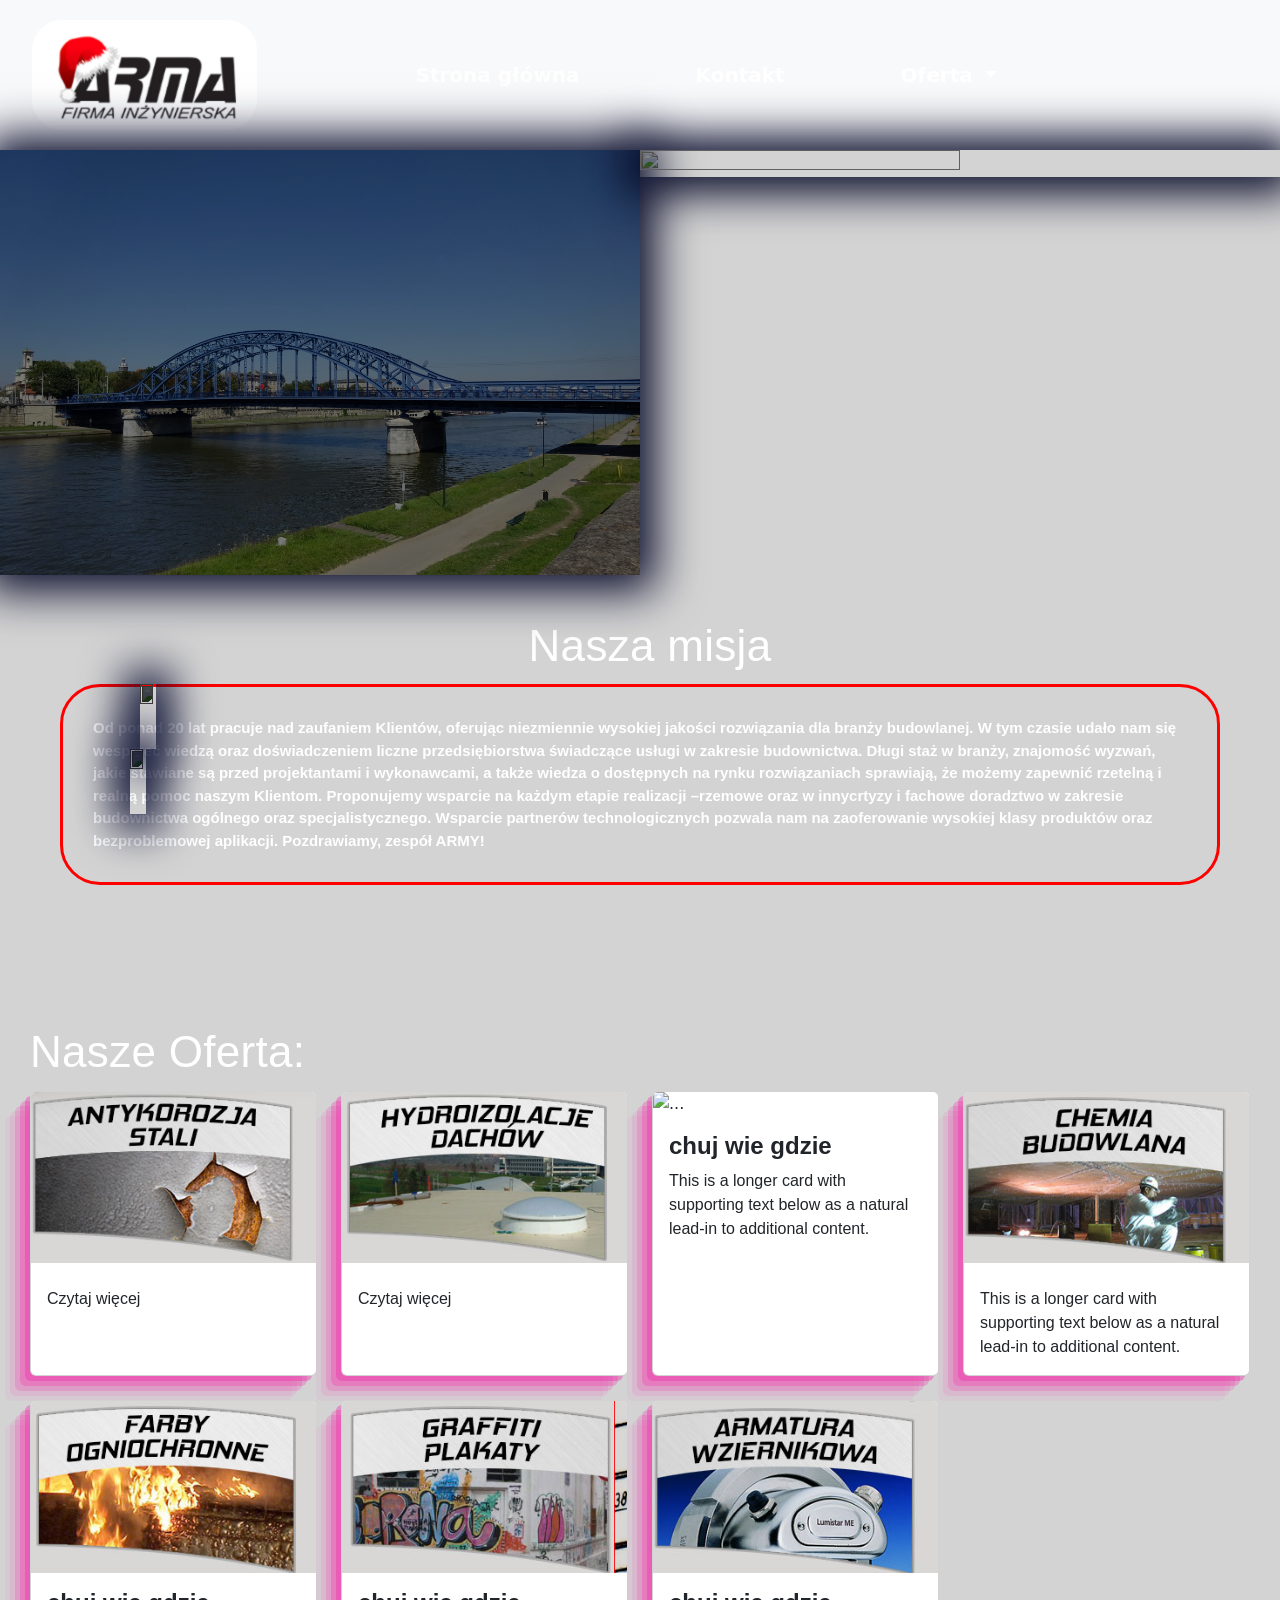
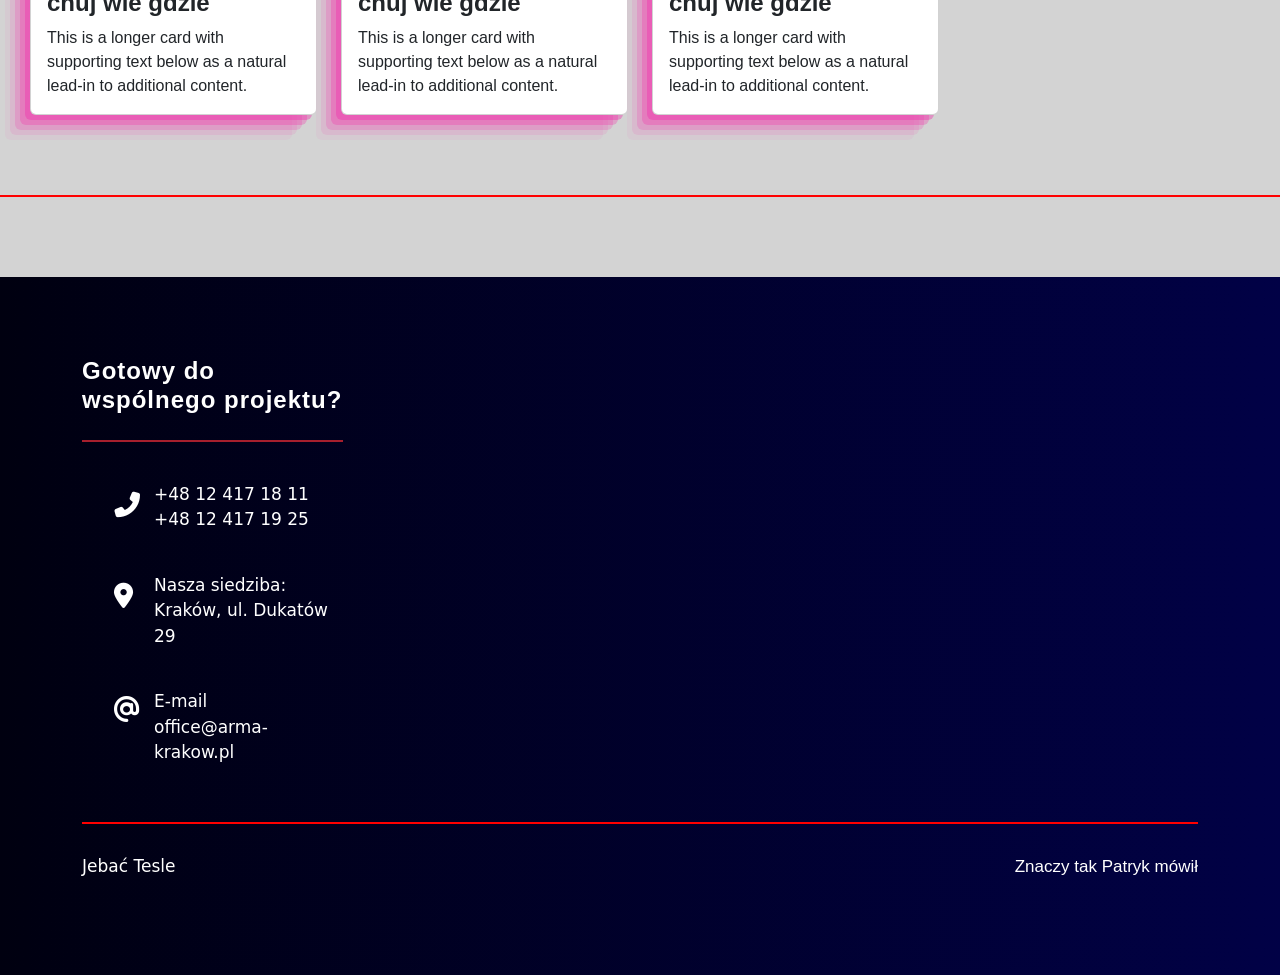
==== commit 512cbd0e: "Update index.html" ====
--- a/index.html
+++ b/index.html
@@ -60,7 +60,7 @@
 
 <section class="mid-section">
   <img src="most.jpg" class="bridge-img" >
-  <img src="/inzynierowie-w-helmach-stojacych-przy-fabryce.jpg" class="bridge-img" >
+  <img src="inzynierowie-w-helmach-stojacych-przy-fabryce.jpg" class="bridge-img" >
 
 </section>
 
--- a/arma.css
+++ b/arma.css
@@ -22,7 +22,8 @@
 }
 
 body {
-    background: linear-gradient(90deg, #000010 0%, #010146 100%);
+    background-color: lightgray;
+    
     color: #ffffff;
       z-index: -2;
   }
@@ -30,7 +31,7 @@
 /* Nawigacja */
 .navbar{
     padding: 0;
-    background: linear-gradient(90deg, #000010 0%, #010146 100%);
+    background-color: lightgray;
 } 
 
 .container-fluid{
@@ -58,7 +59,7 @@
     bottom: 0;
     left: 0;
     width: 0%;
-    background-image: linear-gradient(305deg, #f16532 0, #f25935 16.67%, #f34c38 33.33%, #f23c3c 50%, #f12840 66.67%, #ef0146 83.33%, #ed004c 100%);;
+    background-image: linear-gradient;
     height: .15em;
     border-radius: 10px;
     transition: .3s ease-in-out;
@@ -126,7 +127,7 @@
     display: flex;
 width: 100%;
 height: auto;
-background: linear-gradient(90deg, #000010 0%, #010146 100%);
+background-color: lightgray;
 }
 
 .bridge-img{
@@ -140,7 +141,7 @@
 /* nasza misja */
 
 .nasza-misja{
-    background: linear-gradient(90deg, #000010 0%, #010146 100%);
+    background-color: lightgray;
     flex-direction: column;
     flex-wrap: wrap;
     height: auto;
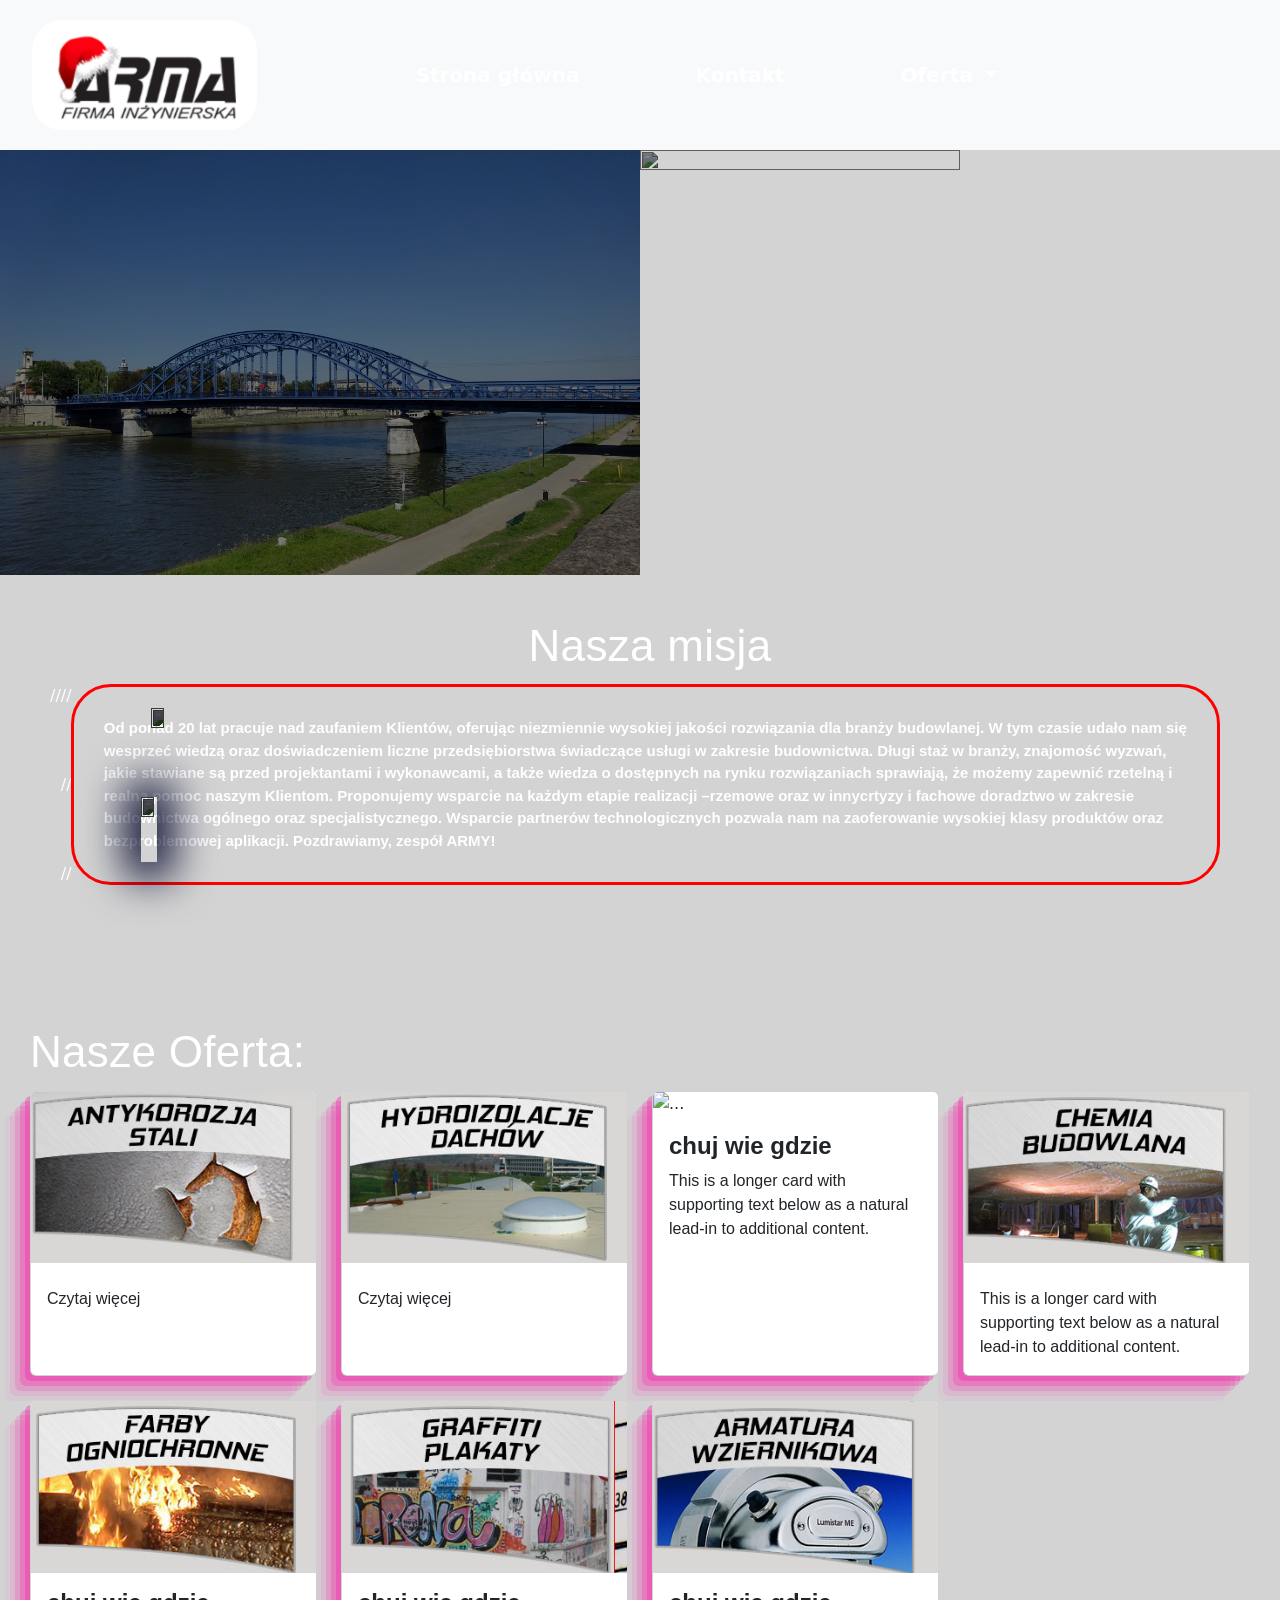
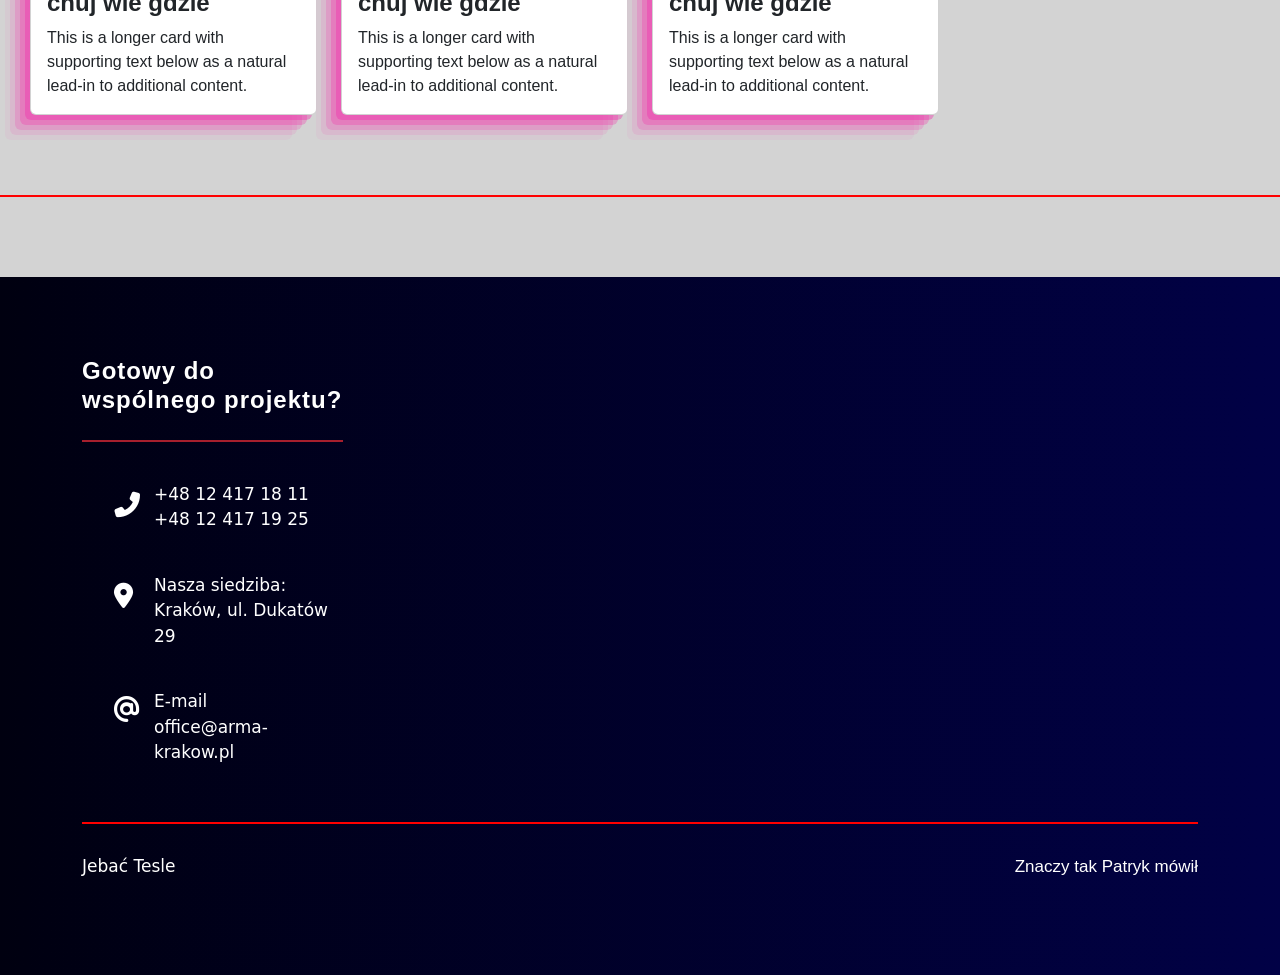
==== commit 1b24f81a: "Update index.html" ====
--- a/index.html
+++ b/index.html
@@ -69,10 +69,10 @@
   <div class="title"><h6 class="title-about-me">Nasza misja</h6></div>
 
   <div class="description">
-    <div class="graf">
-    <img src="/inzynierowie-w-helmach-stojacych-przy-fabryce.jpg" class="des-img" >
-    <img src="/inzynierowie-w-helmach-stojacych-przy-fabryce.jpg" class="des1-img" >
-  </div>
+   // <div class="graf">
+    //<img src="inzynierowie-w-helmach-stojacych-przy-fabryce.jpg" class="des-img" >
+   // <img src="inzynierowie-w-helmach-stojacych-przy-fabryce.jpg" class="des1-img" >
+//  </div>
   <p class="about-me">Od ponad 20 lat pracuje nad zaufaniem Klientów, oferując niezmiennie wysokiej jakości rozwiązania dla branży budowlanej. W tym czasie udało nam się wesprzeć wiedzą oraz doświadczeniem liczne przedsiębiorstwa świadczące usługi w zakresie budownictwa. Długi staż w branży, znajomość wyzwań, jakie stawiane są przed projektantami i wykonawcami, a także wiedza o dostępnych na rynku rozwiązaniach sprawiają, że możemy zapewnić rzetelną i realną pomoc naszym Klientom.
     Proponujemy wsparcie na każdym etapie realizacji –rzemowe oraz w innycrtyzy i fachowe doradztwo w zakresie budownictwa ogólnego oraz specjalistycznego. Wsparcie partnerów technologicznych pozwala nam na zaoferowanie wysokiej klasy produktów oraz bezproblemowej aplikacji.
     Pozdrawiamy, zespół ARMY!</p>
--- a/arma.css
+++ b/arma.css
@@ -22,7 +22,7 @@
 }
 
 body {
-    background-color: lightgray;
+    background: lightgray;
     
     color: #ffffff;
       z-index: -2;
@@ -31,7 +31,7 @@
 /* Nawigacja */
 .navbar{
     padding: 0;
-    background-color: lightgray;
+    background: gray;
 } 
 
 .container-fluid{
@@ -127,7 +127,7 @@
     display: flex;
 width: 100%;
 height: auto;
-background-color: lightgray;
+background: lightgray;
 }
 
 .bridge-img{
@@ -135,13 +135,13 @@
     width: 50%;
     /* padding: 20px; */
     filter: brightness(50%);
-    box-shadow: 0px 1px 43px 15px rgba(10, 17, 78, 1);
+   // box-shadow: 0px 1px 43px 15px rgba(10, 17, 78, 1);
 }
 
 /* nasza misja */
 
 .nasza-misja{
-    background-color: lightgray;
+    background: lightgray;
     flex-direction: column;
     flex-wrap: wrap;
     height: auto;
@@ -166,7 +166,7 @@
 .des-img{
     position: relative;
     left: 90px;
-    box-shadow: 0px 1px 43px 15px rgb(14, 27, 143);
+   // box-shadow: 0px 1px 43px 15px rgb(14, 27, 143);
     filter: brightness(30%);
     /* filter: grayscale(30%); */
     z-index: 3;
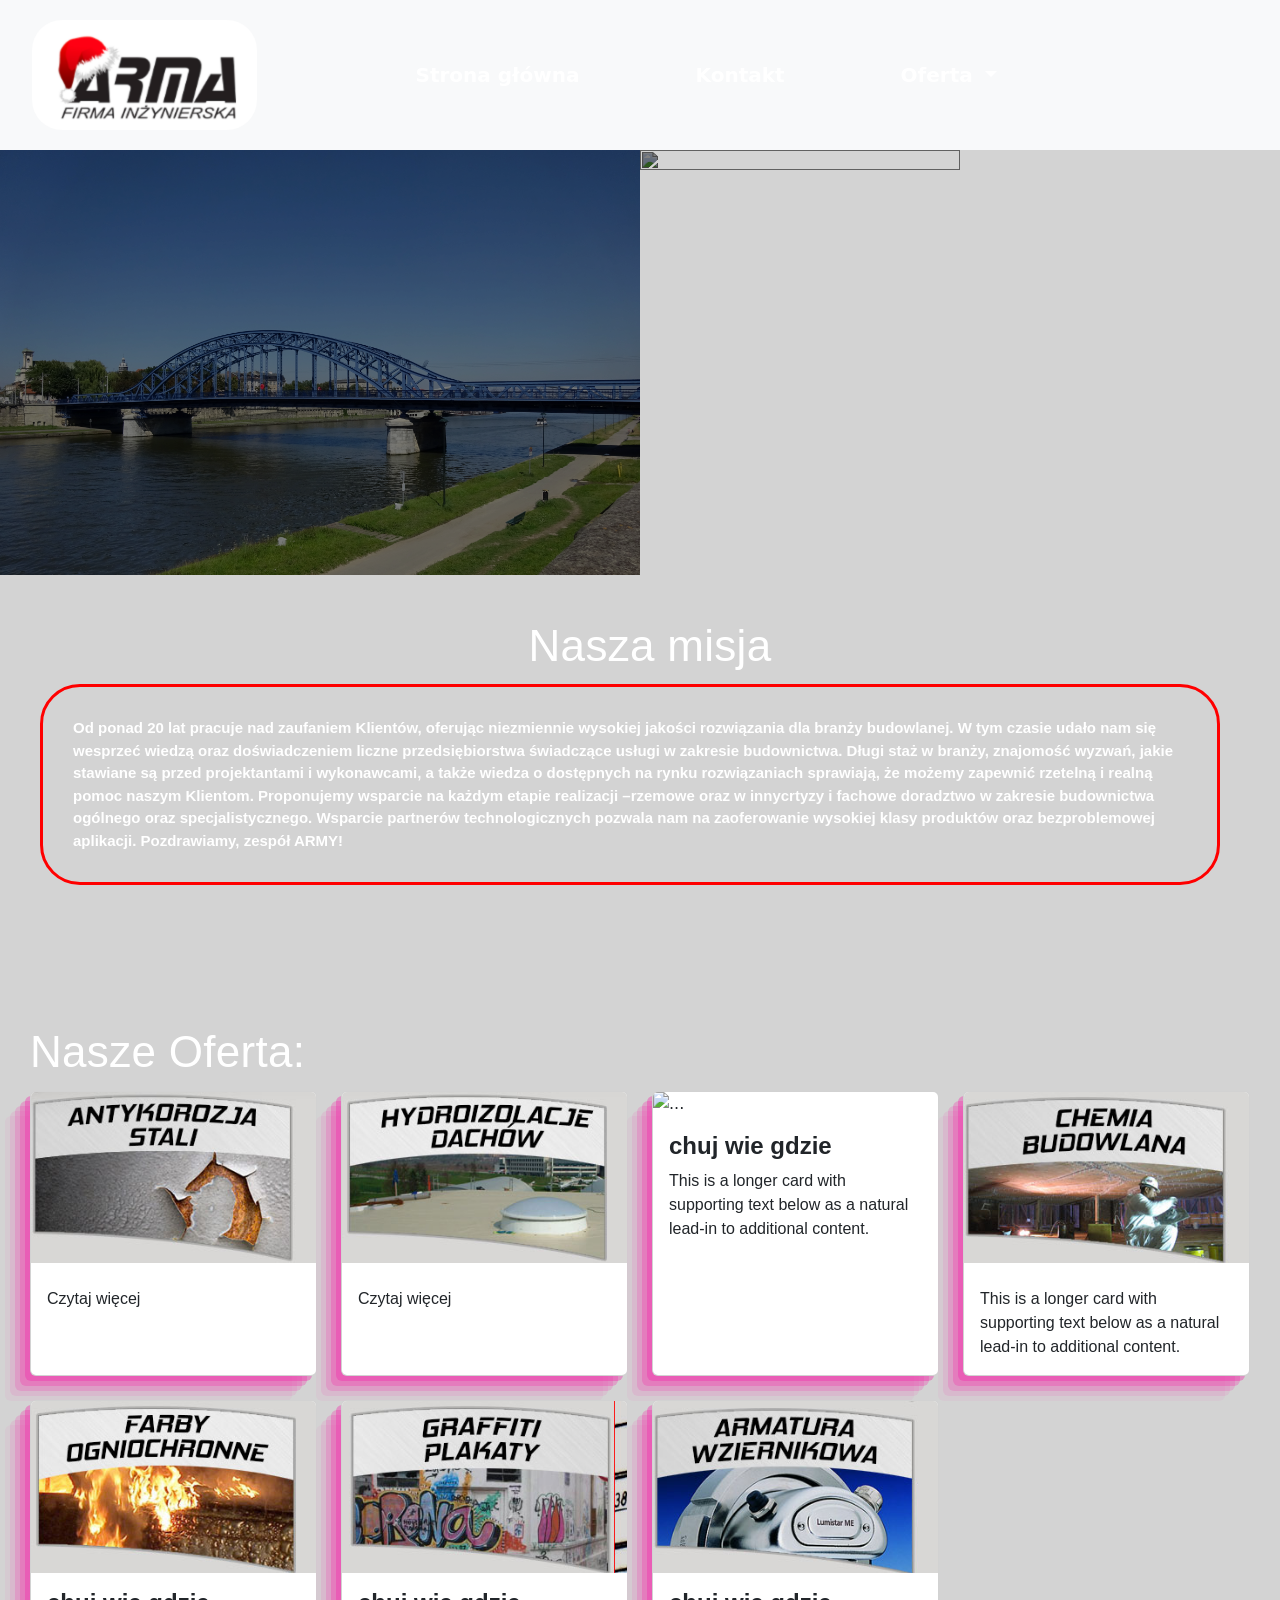
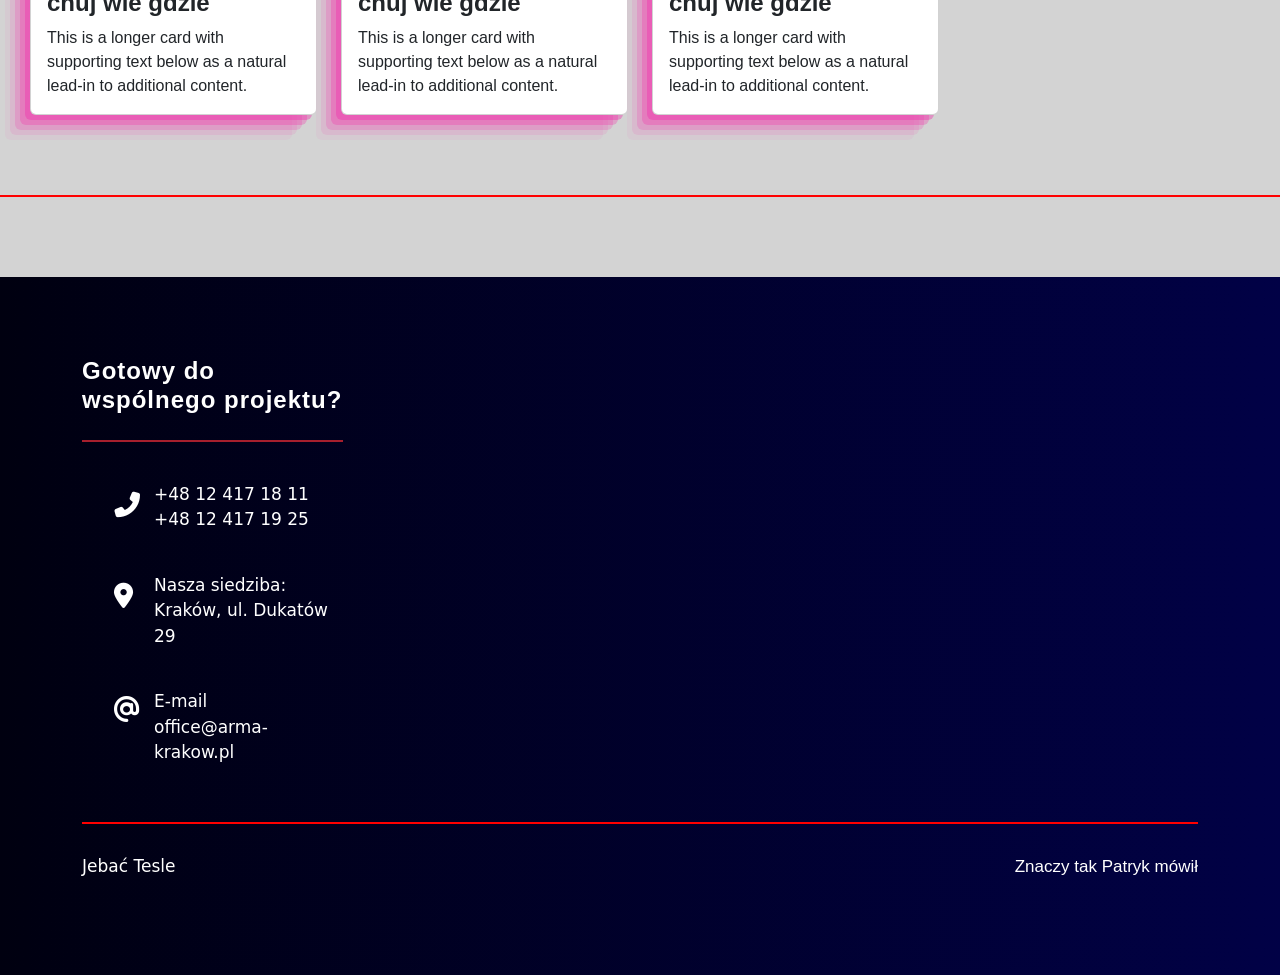
==== commit 81fd7d7c: "Update index.html" ====
--- a/index.html
+++ b/index.html
@@ -69,10 +69,10 @@
   <div class="title"><h6 class="title-about-me">Nasza misja</h6></div>
 
   <div class="description">
-   // <div class="graf">
-    //<img src="inzynierowie-w-helmach-stojacych-przy-fabryce.jpg" class="des-img" >
-   // <img src="inzynierowie-w-helmach-stojacych-przy-fabryce.jpg" class="des1-img" >
-//  </div>
+<!--   <div class="graf">
+    <img src="inzynierowie-w-helmach-stojacych-przy-fabryce.jpg" class="des-img" >
+   <img src="inzynierowie-w-helmach-stojacych-przy-fabryce.jpg" class="des1-img" >
+</div> -->
   <p class="about-me">Od ponad 20 lat pracuje nad zaufaniem Klientów, oferując niezmiennie wysokiej jakości rozwiązania dla branży budowlanej. W tym czasie udało nam się wesprzeć wiedzą oraz doświadczeniem liczne przedsiębiorstwa świadczące usługi w zakresie budownictwa. Długi staż w branży, znajomość wyzwań, jakie stawiane są przed projektantami i wykonawcami, a także wiedza o dostępnych na rynku rozwiązaniach sprawiają, że możemy zapewnić rzetelną i realną pomoc naszym Klientom.
     Proponujemy wsparcie na każdym etapie realizacji –rzemowe oraz w innycrtyzy i fachowe doradztwo w zakresie budownictwa ogólnego oraz specjalistycznego. Wsparcie partnerów technologicznych pozwala nam na zaoferowanie wysokiej klasy produktów oraz bezproblemowej aplikacji.
     Pozdrawiamy, zespół ARMY!</p>
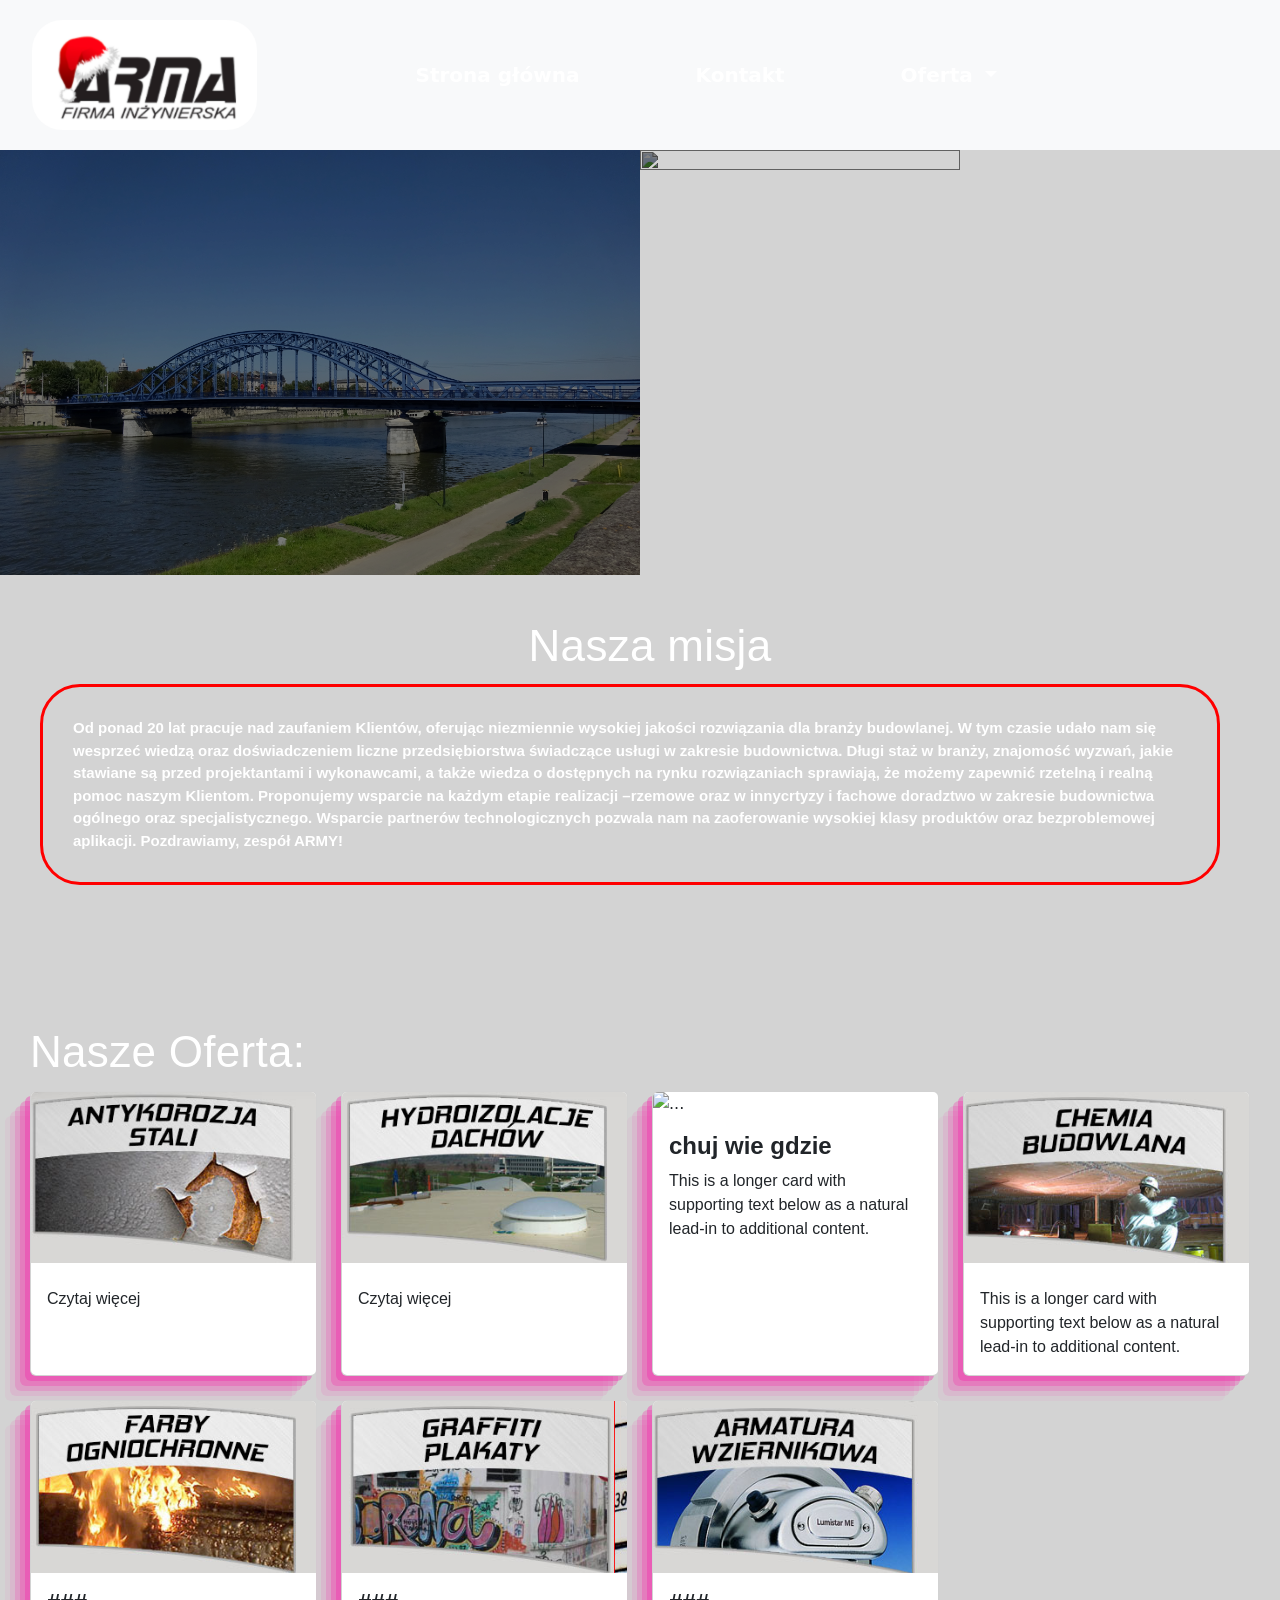
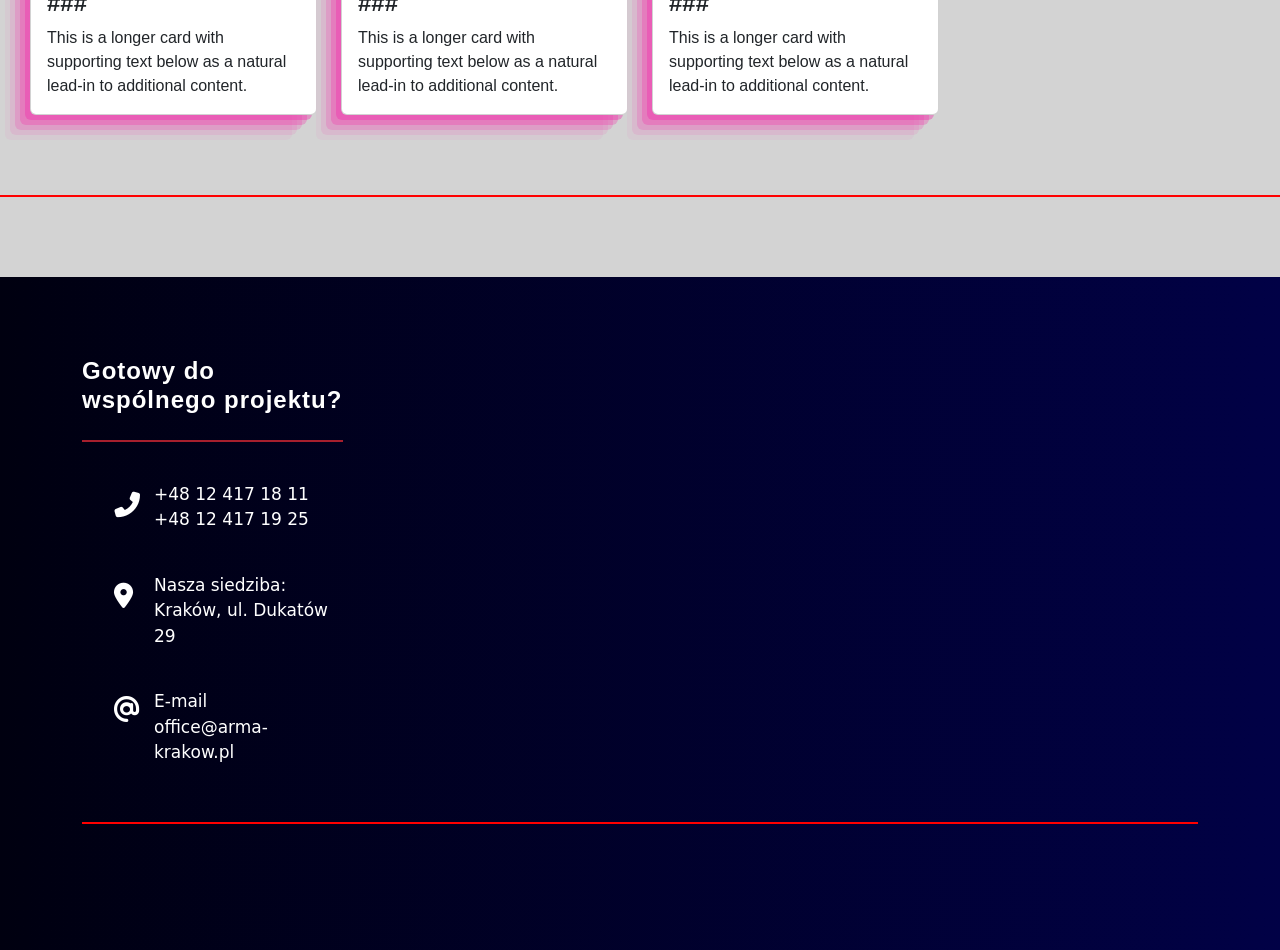
==== commit 3fa1e884: "Update index.html" ====
--- a/index.html
+++ b/index.html
@@ -704,7 +704,7 @@
     <div class="card h-100" data-target="myModal3">
       <img src="/grafika/oferty_h_18.jpg" class="card-img-top" alt="...">
       <div class="card-body">
-        <h5 class="card-title">chuj wie gdzie</h5>
+        <h5 class="card-title">###</h5>
         <p class="card-text">This is a longer card with supporting text below as a natural lead-in to additional content.</p>
       </div>
     </div>
@@ -714,7 +714,7 @@
     <div class="card h-100" data-target="myModal3">
       <img src="/grafika/oferty_h_19.jpg" class="card-img-top" alt="...">
       <div class="card-body">
-        <h5 class="card-title">chuj wie gdzie</h5>
+        <h5 class="card-title">###</h5>
         <p class="card-text">This is a longer card with supporting text below as a natural lead-in to additional content.</p>
       </div>
     </div>
@@ -724,7 +724,7 @@
     <div class="card h-100" data-target="myModal3">
       <img src="/grafika/oferty_h_24.jpg" class="card-img-top" alt="...">
       <div class="card-body">
-        <h5 class="card-title">chuj wie gdzie</h5>
+        <h5 class="card-title">###</h5>
         <p class="card-text">This is a longer card with supporting text below as a natural lead-in to additional content.</p>
       </div>
     </div>
@@ -780,10 +780,10 @@
       <div class="footer-bottom">
           <div class="row">
               <div class="col-sm-4">
-                  <span>Jebać Tesle</span>
+                  <span></span>
               </div>
               <div class="col-sm-8">
-                  <p>Znaczy tak Patryk mówił</p>
+                  <p></p>
               </div>
           </div>
       </div>
--- a/arma.css
+++ b/arma.css
@@ -135,7 +135,7 @@
     width: 50%;
     /* padding: 20px; */
     filter: brightness(50%);
-   // box-shadow: 0px 1px 43px 15px rgba(10, 17, 78, 1);
+   /*box-shadow: 0px 1px 43px 15px rgba(10, 17, 78, 1);*/
 }
 
 /* nasza misja */
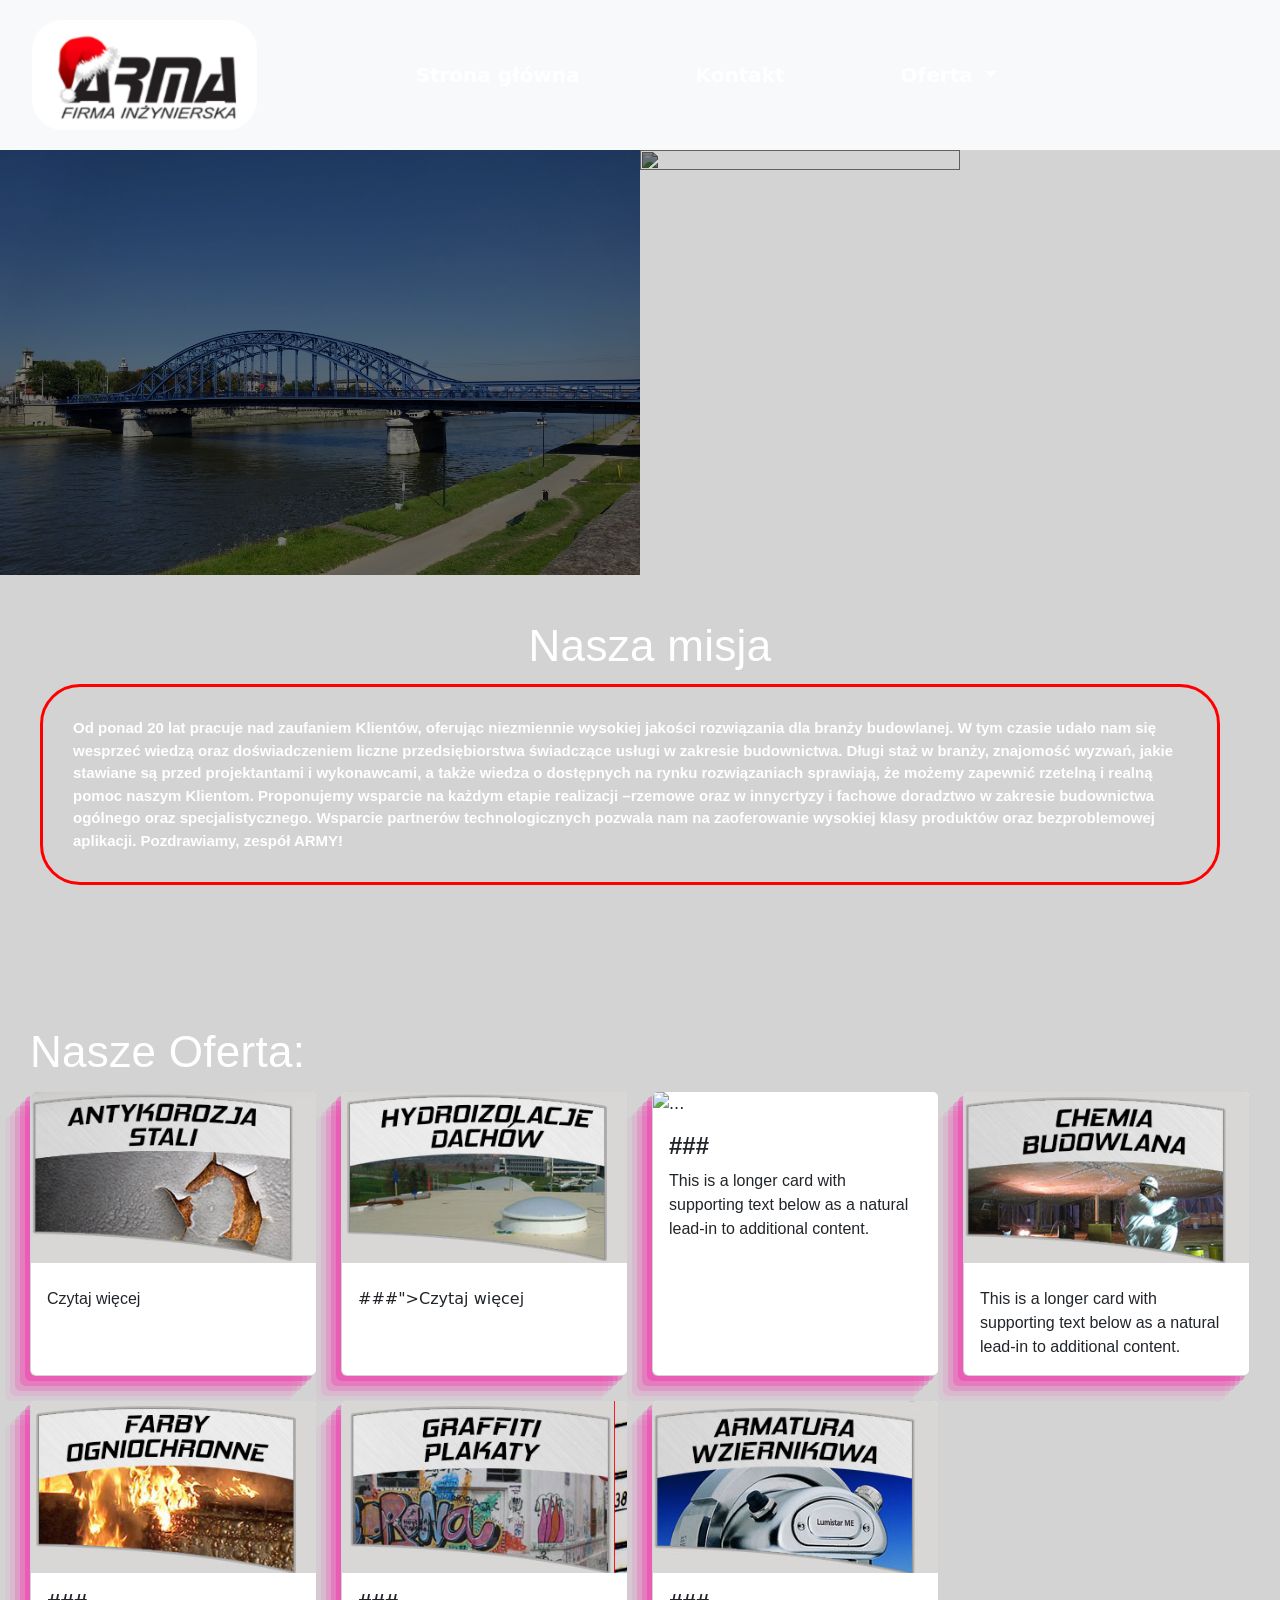
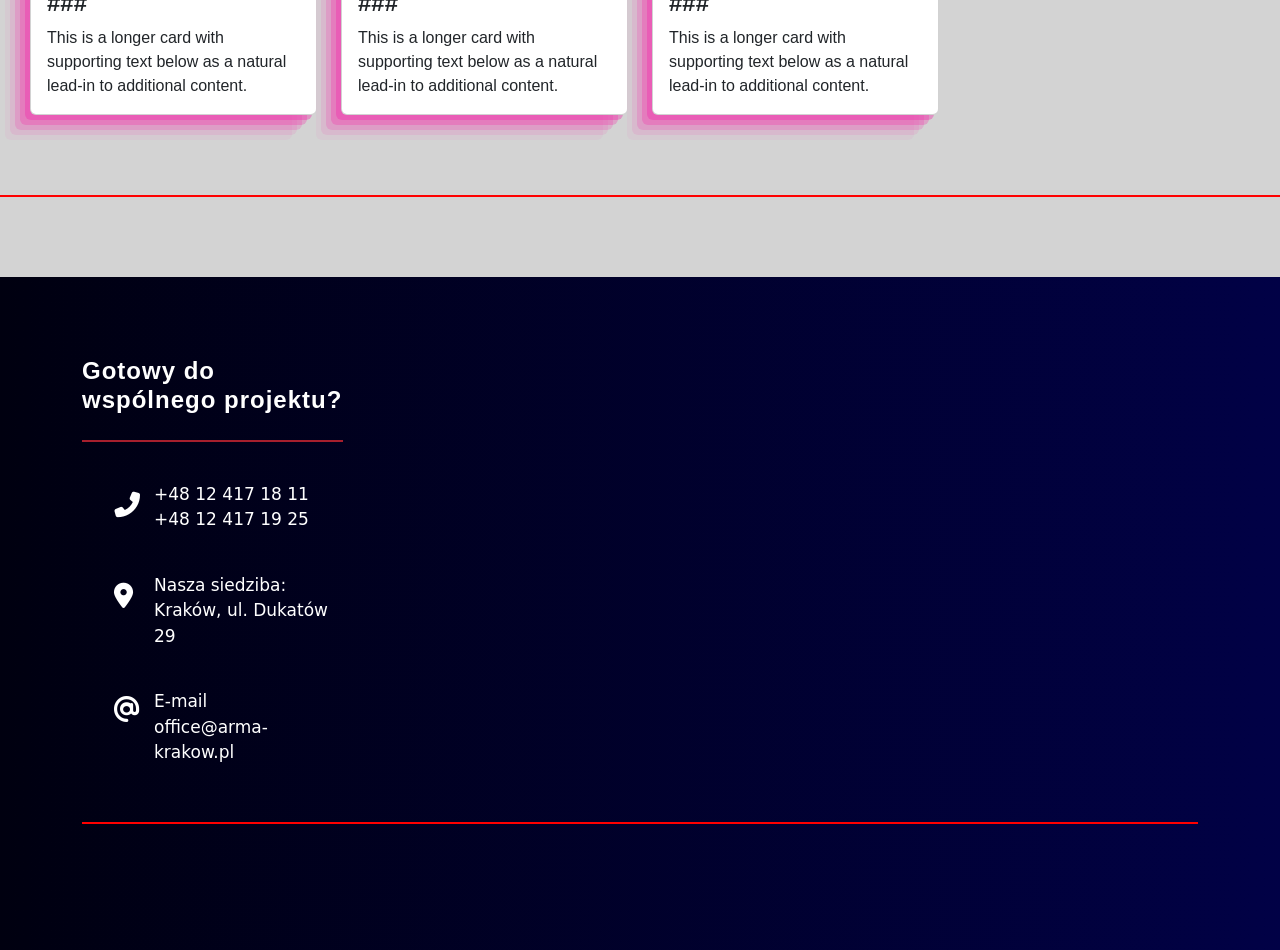
==== commit 18cbe1e6: "Update index.html" ====
--- a/index.html
+++ b/index.html
@@ -663,7 +663,7 @@
       <img src="oferty_h_10.jpg" class="card-img-top" alt="...">
       <div class="card-body">
         <h5 class="card-title" data-custom-title="Antykorozja stali"></h5>
-        <p class="card-text" data-custom-text="Jebać grubego i rodzine jego">Czytaj więcej</p>
+        <p class="card-text" data-custom-text="###">Czytaj więcej</p>
       </div>
     </div>
   </div>
@@ -674,7 +674,7 @@
     <img src="/grafika/oferty_h_11.jpg" class="card-img-top" alt="...">
     <div class="card-body">
       <h5 class="card-title" data-custom-title="Hydroizolacja dachów"></h5>
-      <p class="card-text"data-custom-text="Jebać grubego i rodzine jego">Czytaj więcej</p>
+    ###">Czytaj więcej</p>
     </div>
   </div>
 </div>
@@ -684,7 +684,7 @@
     <div class="card h-100" data-target="myModal3">
       <img src="oferty_h_12.jpg" class="card-img-top" alt="...">
       <div class="card-body">
-        <h5 class="card-title" data-custom-title="Ekspertyza i doradztwo">chuj wie gdzie</h5>
+        <h5 class="card-title" data-custom-title="Ekspertyza i doradztwo">###</h5>
         <p class="card-text">This is a longer card with supporting text below as a natural lead-in to additional content.</p>
       </div>
     </div>
